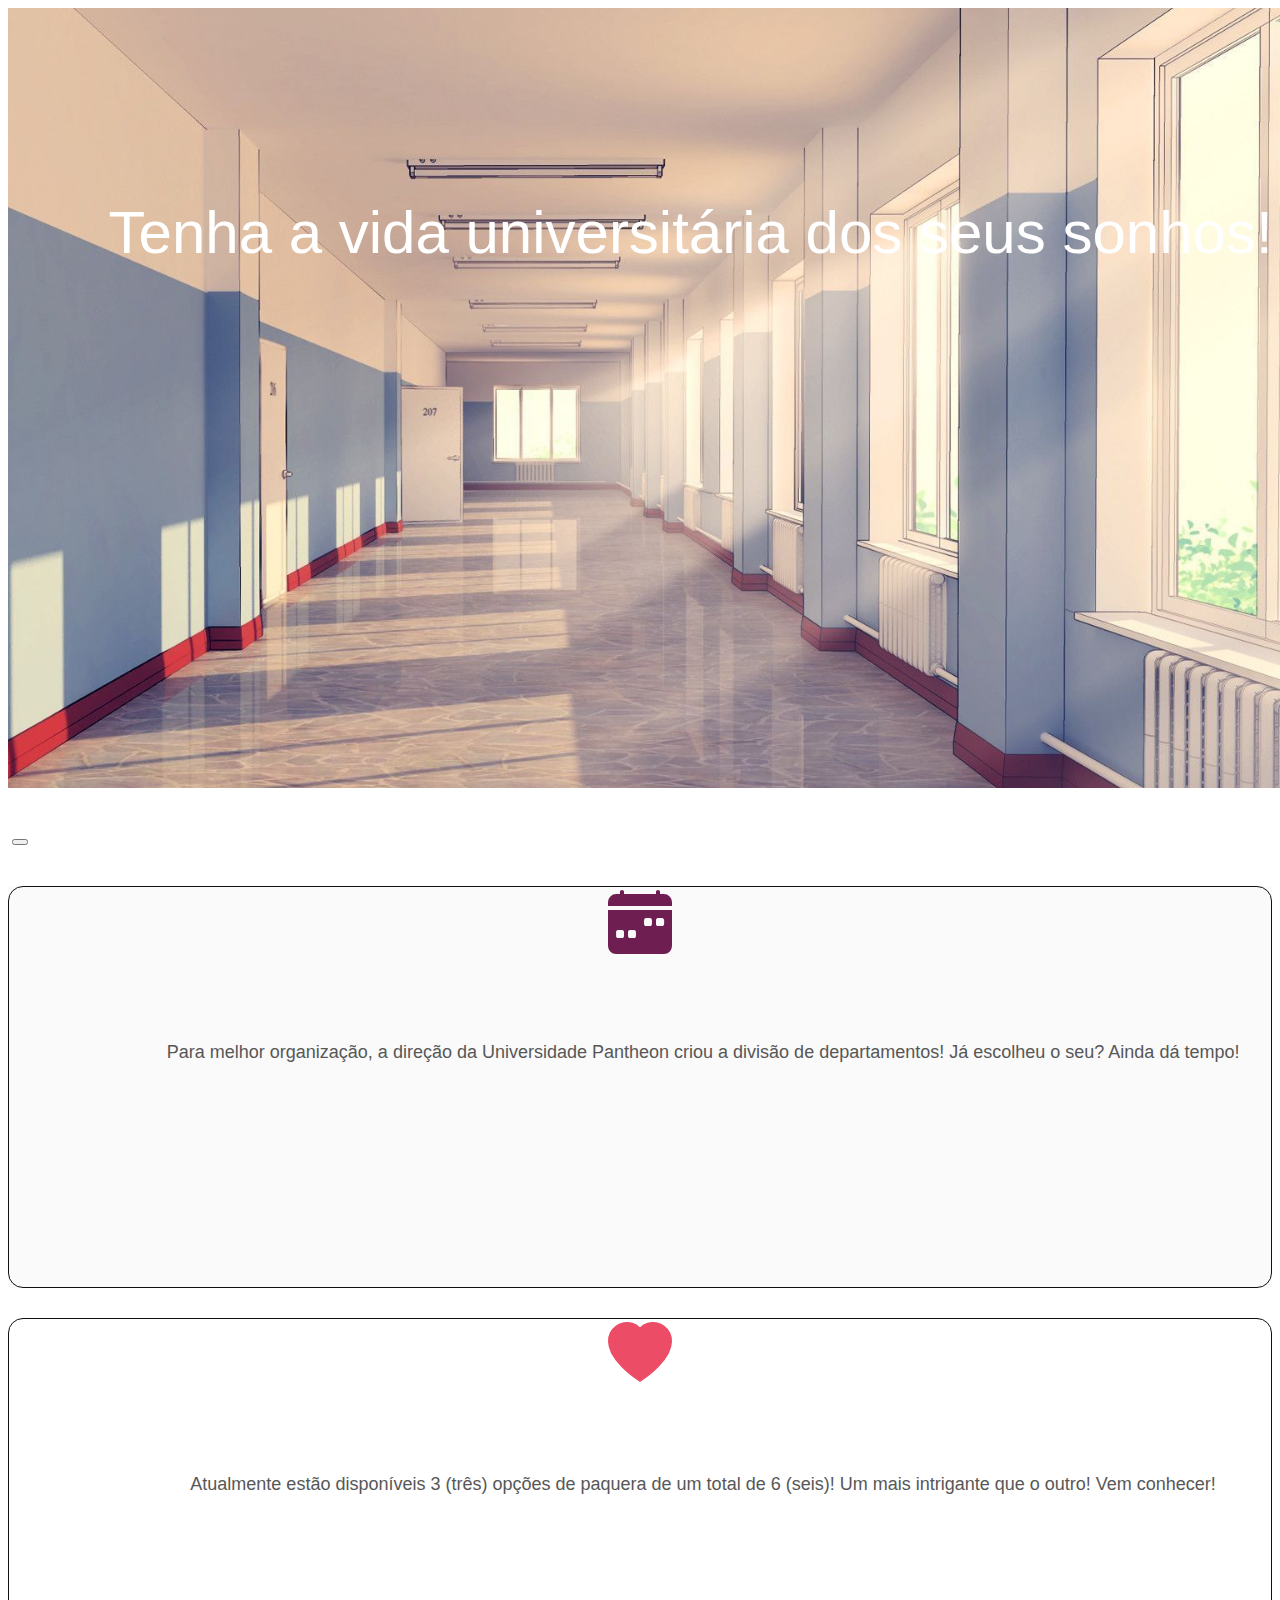
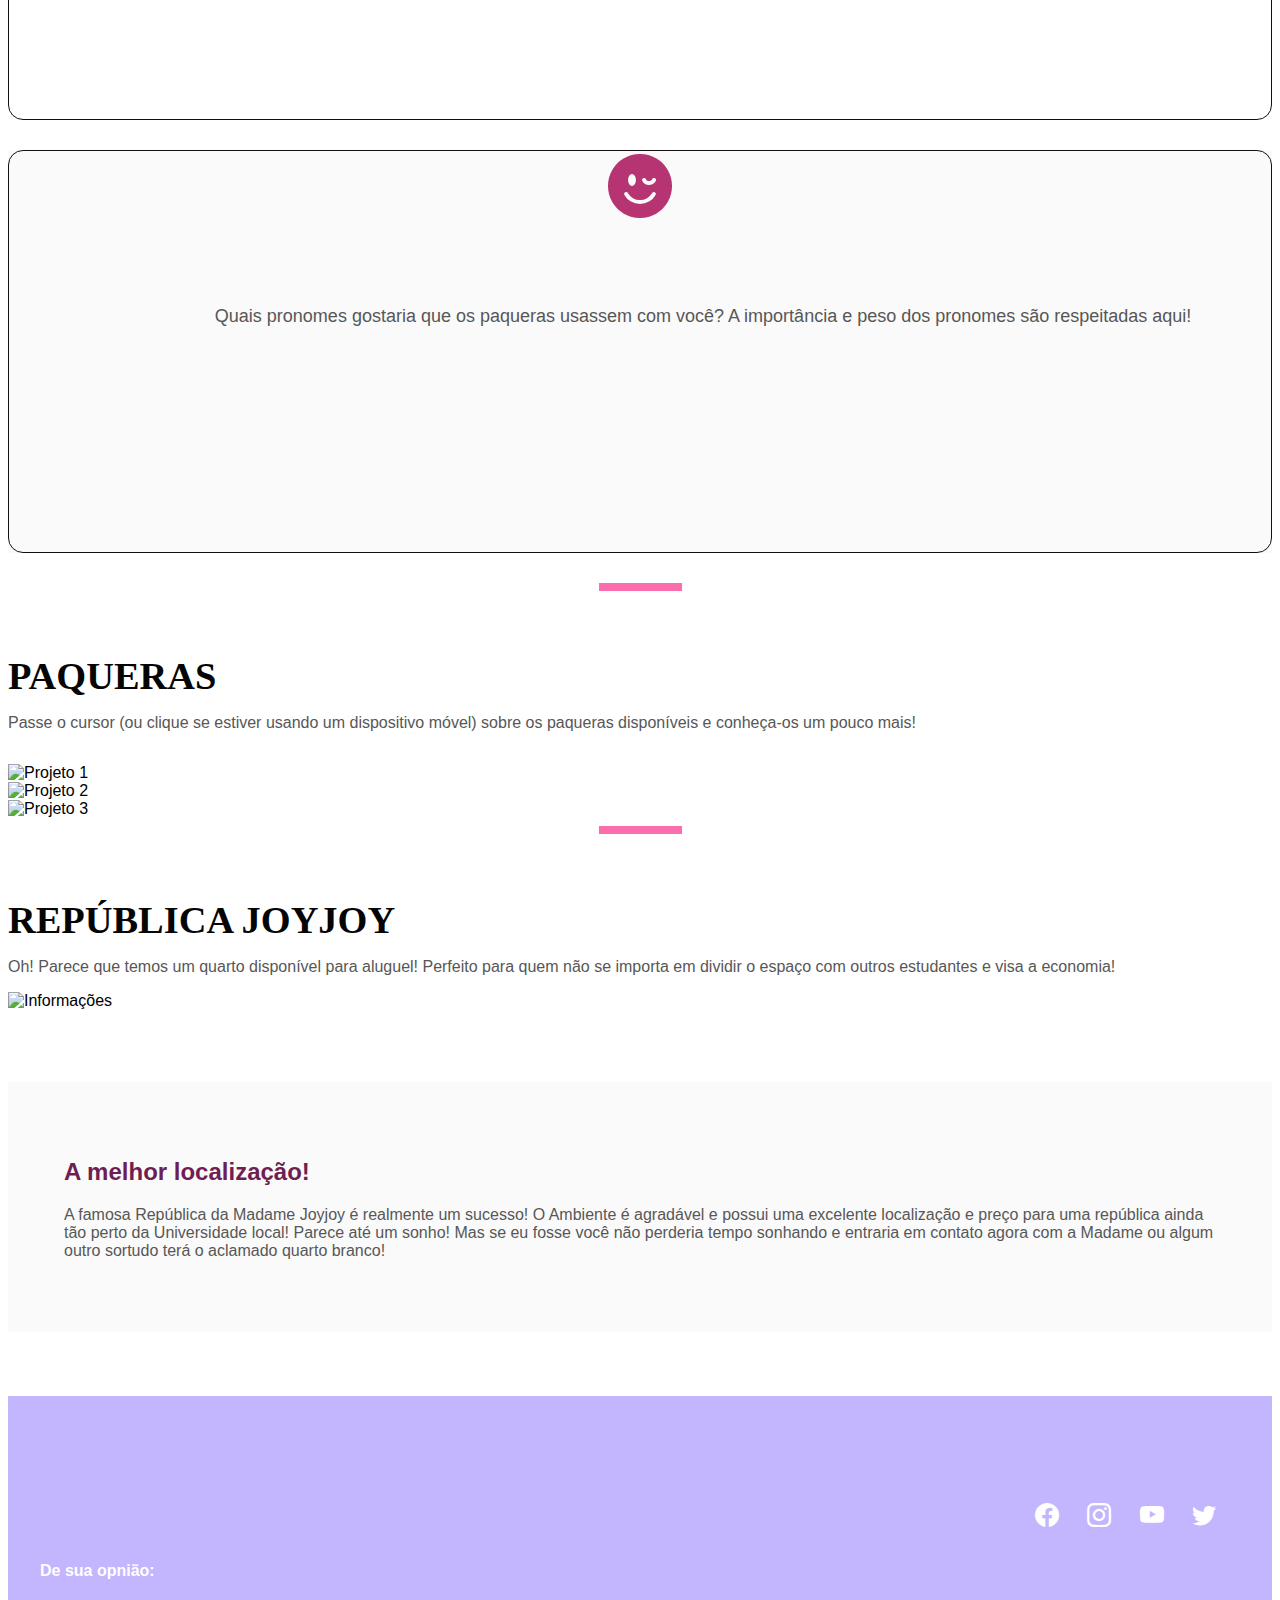
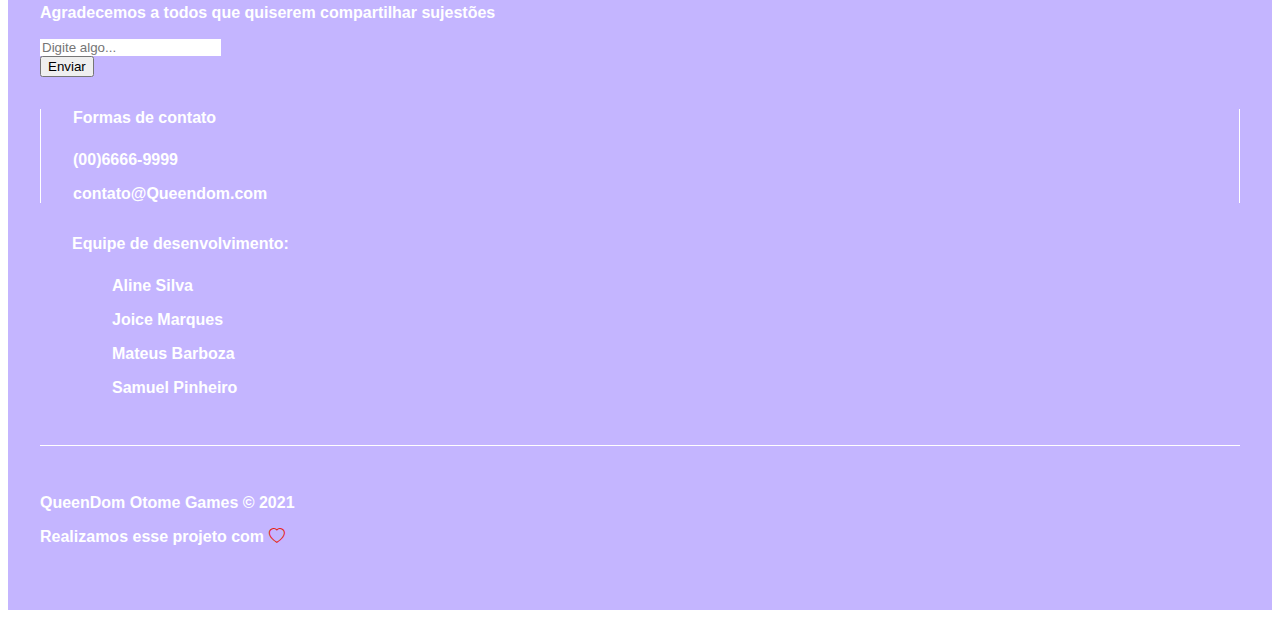
==== index.html @ 47431e1f "alinhar icones" ====
<!DOCTYPE html>
<html lang="en">
  <head>
    <meta charset="UTF-8" />
    <meta http-equiv="X-UA-Compatible" content="IE=edge" />
    <meta name="viewport" content="width=device-width, initial-scale=1.0" />
    <title>Academic Lovers</title>
    <!-- link fontawesome -->
    <link href="https://cdnjs.cloudflare.com/ajax/libs/font-awesome/5.13.0/css/all.min.css" rel="stylesheet">
    <!-- CSS Bootstrap -->
    <link
      href="https://cdn.jsdelivr.net/npm/bootstrap@5.0.2/dist/css/bootstrap.min.css"
      rel="stylesheet"
      integrity="sha384-EVSTQN3/azprG1Anm3QDgpJLIm9Nao0Yz1ztcQTwFspd3yD65VohhpuuCOmLASjC"
      crossorigin="anonymous"
    />
    <!-- Bootstrap Icons -->
    <link
      rel="stylesheet"
      href="https://cdn.jsdelivr.net/npm/bootstrap-icons@1.5.0/font/bootstrap-icons.css"
    />
    <link rel="stylesheet" href="icons">
    <!-- CSS do projeto -->
    <link rel="stylesheet" href="css/estilo.css" />
    <link rel="stylesheet" href="css/estilo.scss">
    <!-- JavaScript Bootstrap -->
    <script
      src="https://cdn.jsdelivr.net/npm/bootstrap@5.0.2/dist/js/bootstrap.bundle.min.js"
      integrity="sha384-MrcW6ZMFYlzcLA8Nl+NtUVF0sA7MsXsP1UyJoMp4YLEuNSfAP+JcXn/tWtIaxVXM"
      crossorigin="anonymous"
    ></script>
  </head>
  <body>

    <!--Topo-->
   
 <!-- Navbar  -->
 <section class="text-inicial">
  <h1>Tenha a vida universitária dos seus sonhos!</h1>
</section>
<header>
  <nav class="navbar fixed-top navbar-expand-lg navbar-dark p-md-3">
    <div class="container">
      <a class="navbar-brand logo" href="#"><img src="imgs/logo.png" alt=""></a>
      <button
        class="navbar-toggler"
        type="button"
        data-bs-toggle="collapse"
        data-bs-target="#navbarNav"
        aria-controls="navbarNav"
        aria-expanded="false"
        aria-label="Toggle navigation"
      >
        <span class="navbar-toggler-icon"></span>
      </button>
  
      <div class="collapse navbar-collapse" id="navbarNav">
        <div class="mx-auto"></div>
        <ul class="navbar-nav">
          <li class="nav-item">
            <a class="nav-link " href="#">Inicio</a>
          </li>
          <li class="nav-item">
            <a class="nav-link " href="#">Sobre</a>
          </li>
          <li class="nav-item">
            <a class="nav-link " href="#">Departamentos</a>
          </li>
          <li class="nav-item">
            <a class="nav-link " href="#">Paqueras</a>
          </li>
          <li class="nav-item">
            <a class="nav-link " href="#">República</a>
          </li>
          <li class="nav-item">
            <a class="nav-link " href="#">Login/Cadastro</a>
          </li>
        </ul>
      </div>
    </div>
  </nav>
</header>
 
<!--Sobre Universidade-->
<div class="container">
  <div class="row">
    <div class="col-md-12">
      <div id="carouselExampleIndicators" class="carousel slide" data-bs-ride="carousel">
        <div class="carousel-inner">
          <div class="carousel-item active">
            <div class="row">
              <div class="col-md-4 bg-primary-color">
                <div class="single-box">
                  <div class="img-area"><i class="bi bi-calendar-week-fill icon" style="color: #6F1E51;"></i></div>
                  <div class="img-text">
                    <p class="secondary-color" >Para melhor organização, a direção da Universidade Pantheon criou a divisão de departamentos! Já escolheu o seu? Ainda dá tempo!</p>
                  </div>
                </div>
              </div>
              <div class="col-md-4">
                <div class="single-box">
                  <div class="img-area"><i class="bi bi-heart-fill icon" style="color: #ED4C67;"></i></div>
                  <div class="img-text">
                    <p class="secondary-color"  >Atualmente estão disponíveis 3 (três) opções de paquera de um total de 6 (seis)! Um mais intrigante que o outro! Vem conhecer!</p>
                  </div>
                </div>
              </div>
              <div class="col-md-4 bg-primary-color">
                <div class="single-box">
                  <div class="img-area"><i class="bi bi-emoji-wink-fill icon" style="color: #B53471;"></i></div>
                  <div class="img-text">
                    <p class="secondary-color" >Quais pronomes gostaria que os paqueras usassem com você? A importância e peso dos pronomes são respeitadas aqui!</p>
                  </div>
                </div>
              </div>
            </div>
          
          </div>
      </div>
    </div>
  </div>
  <hr>
</div>
    
    <!-- PAQUERAS -->
    <div class="container" id="featured-container">
      <div class="col-12">
        <h2 class="title primary-color">Paqueras</h2>
        <p class="subtitle secondary-color">
          Passe o cursor (ou clique se estiver usando um dispositivo móvel) sobre os paqueras disponíveis e conheça-os um pouco mais!
        </p>
      </div>
      <div class="col-12" id="featured-images">
        <div class="row g-4">
          <div class="col-12 col-md-4">
            <img src="imgs/Apollo-fullbody.png" alt="Projeto 1" class="img-fluid" />
            <div class="banner-content">
                <h3>Apollo</h3>
              <p class="secondary-color">
                Nerd ou Badboy de T.I? Sem tempo para rótulos ainda 
                há jogos para zerar e notas para decorar! O café e a 
                insônia são seus grandes e fiéis companheiros, perdendo 
                o pódio apenas para suas olheiras e mau-humor! Não se 
                deixe intimidar em seu primeiro dia com sua presença 
                amedrontadora!
              </p>
            </div>
          </div>
          <div class="col-12 col-md-4">
            <img src="imgs/naomi1.png" alt="Projeto 2" class="img-fluid" />
            <div class="banner-content">
                <h3>Naomi</h3>
              <p class="secondary-color">
                O Dep. de Ciências Biológicas e Médicas nunca foi tão 
                bem prestigiado por botânicos renomados quanto é hoje,
                graças a cientista maluca (das plantas) Naomi! Não se 
                assusta ao vê-la correndo ou falando muito alto rapidamente, 
                quiça fazendo tudo isso ao mesmo tempo, pelos corredores!
              </p>
            </div>
          </div>
          <div class="col-12 col-md-4">
            <img src="imgs/kae1.png" alt="Projeto 3" class="img-fluid" />
            <div class="banner-content">
                <h3>Kae</h3>
              <p class="secondary-color">
                A calmaria em pessoa! Artiste de primeira linha que se
                aventura e se reinventa de maneiras criativas em tudo 
                que faz. Queride por todos por sua gentileza e simpatia,
                não é nem um pouco fácil descobrir o que se passa por 
                detrás de suas obras e seus sorrisos apaziguadores. 
                O Dep. de Humanas nunca teve ume alune tão complexo!
              </p>
            </div>
           </div>
           <hr>
          </div>
        </div>
      </div>
    </div>
    <!-- REPÚBLICA -->
    <div class="container" id="rep-container">
      <div class="col-12">
        <h2 class="title primary-color" >República Joyjoy</h2>
        <p class="subtitle secondary-color">
          Oh! Parece que temos um quarto disponível para aluguel! Perfeito para quem não se importa em dividir o espaço com outros estudantes e visa a economia!
        </p>
      </div>
      <div class="col-12">
        <div class="row">
          <div class="col-12 col-md-5" id="rep-banner">
            <img src="imgs/house.jpg" alt="Informações" class="img-fluid" />
          </div>
          <div class="col-12 col-md-7 bg-primary-color" id="rep-content">
            <div class="row">
              <div class="col-12">
                <h2 style="color: #6F1E51;">A melhor localização!</h2>
                <p class="subtitle secondary-color">
                  A famosa República da Madame Joyjoy é realmente um sucesso! 
                  O Ambiente é agradável e possui uma excelente localização e 
                  preço para uma república ainda tão perto da Universidade local! 
                  Parece até um sonho! Mas se eu fosse você não perderia tempo 
                  sonhando e entraria em contato agora com a Madame ou algum outro 
                  sortudo terá o aclamado quarto branco!
                </p>
              </div>
            </div>
          </div>
        </div>
      </div>
    </div>
    <!-- FOOTER -->
    <footer class="container-fluid bg-dark-color" id="footer">
      <div class="container">
        <div class="row">
          <!-- FOOTER TOP -->
          <div class="col-12" id="footer-top">
            <div class="row justify-content-between">
              <div class="col-4">
                <img src="imgs/logo.png" alt="">
              </div>
              <div class="col-4" id="social-icons">
                <i class="bi bi-facebook"></i>
                <i class="bi bi-instagram"></i>
                <i class="bi bi-youtube"></i>
                <i class="bi bi-twitter"></i>
              </div>
            </div>
          </div>
          <!-- FOOTER DETAILS -->
          <div class="col-12" id="footer-details">
            <div class="row">
              <div class="col-12 col-md-4" id="news-container">
                <h4>De sua opnião:</h4>
                <p class="footer-text-color">
                  Agradecemos a todos que quiserem compartilhar sujestões 
                </p>
                <form>
                  <div class="mb-3">
                    <input
                      type="text"
                      class="form-control"
                      placeholder="Digite algo..."
                    />
                  </div>
                  <button class="btn btn-dark">Enviar</button>
                </form>
              </div>
              <div class="col-12 col-md-4" id="contact-container">
                <h4>Formas de contato</h4>
                <p class="footer-text-color">(00)6666-9999</p>
                <p class="footer-text-color">contato@Queendom.com</p>
              </div>
              <div class="col-12 col-md-4" id="links-container">
                <div class="row">
                  <h4>Equipe de desenvolvimento:</h4>
                  <div class="col-6">
                    <ul class="list-unstyled">
                      <p class="footer-text-color">Aline Silva</p>
                      <p class="footer-text-color">Joice Marques</p>
                      <p class="footer-text-color">Mateus Barboza</p>
                      <p class="footer-text-color">Samuel Pinheiro</p>
                    </ul>
                  </div>
                </div>
              </div>
            </div>
          </div>
          <!-- FOOTER BOTTOM -->
          <div class="col-12" id="footer-bottom">
            <div class="row justify-content-between">
              <div class="col-12 col-md-3">
                <p class="footer-text-color">QueenDom Otome Games &copy; 2021</p>
              </div>
              <div class="col-12 col-md-3">
                <p class="footer-text-color">
                  Realizamos esse projeto com 
                  <i class="bi bi-heart"></i>
             
                </p>
              </div>
            </div>
          </div>
        </div>
      </div>
    </footer>
    <script type="text/javascript">
      var nav = document.querySelector('nav');

      window.addEventListener('scroll', function () {
        if (window.pageYOffset > 100) {
          nav.classList.add('bg-secondary-color', 'shadow');
        } else {
          nav.classList.remove('bg-secondary-color', 'shadow');
        }
      });
    </script>
  </body>
</html>
---- css/estilo.css ----
@import url("//cdnjs.cloudflare.com/ajax/libs/font-awesome/4.0.3/css/font-awesome.min.css");
*{
  font-family: Arial, Helvetica, sans-serif;
}
  .bg-primary-color {
    background-color: rgba(245, 245, 245, 0.541);
  }
  
    .bg-secondary-color {
    background-color: #c4b5ff;
   
  }  
  
 
  
  .primary-color {
    color: #050505;
    text-transform: uppercase;
    font-size: 18px;
  }
  
  .secondary-color {
    color: #575757;
  
  }
  .single-box{
    border: #130f0f 1px solid;
  }
  .footer-text-color{
      color: white;
      font-weight: bold;
  }
 
  
  /* NAVBAR */ 
  .logo img{
    width: 200px;
    margin-top: -35px;
  }
  #navbarNav ul{
    margin-top: -35px;
    list-style: none;
    float: right;
    display: flex;
  }
  #navbarNav ul li a{
    color: white;
    text-decoration: none;
    font-size: 14px;
    font-weight: bold;
    text-transform: uppercase;
  }
  #navbarNav ul li a:hover{
    background-color: #97a8f3;
    border-radius: 16px;
  }

  .icon{
    font-size: 4rem;
    text-align: center;

  }
  
/*PARALLAX*/
section{
  width: 100%;
  height: 700px;
  text-align: center;
  padding: 40px 4%;
  font-family: roboto;
  color: rgb(20,20,20);
  background-position: center;
  background-size: cover;
  background-repeat: no-repeat;
  background-attachment: fixed;
  /* filter: ; */
}
h1{
  margin-bottom: 20px;
}
h3{
  font-family: 'Comforta', cursive;
}

section:nth-of-type(1) h1{
  color: white;
  font-size: 60px;
  font-weight: 400;
  margin-top: 150px;
}

section:nth-of-type(1){
  background-image: url("../imgs/fundo2.jpg");
  color: white;
  font-size: 60px;
  
}

  /* Sobre Universidade */
.container{
  margin-top: 40px;
}
.img-text{
  width: 100%;
  height: 200px;
  display: block;
  text-align: center;
  padding: 5%;
  border-radius: 15px;
}
.img-text p{
  font-size: 18px;
}
.single-box{
  /* position: relative; */
  border-radius: 15px;
  margin-bottom: 30px;
}
.img-area{
  text-align: center;
 
}
/* .img-area img{
  width: 100%;
} */
  /* DEPARTAMENTOs */
  
  /* Paqueras */
  #featured-container {
    margin-top: 5%;
    margin-bottom: 4em;
  }
  
  .title {
    font-size: 1.75em;
    margin-bottom: 0.4em;
    position: relative;
    font-family: 'Comforta', cursive;
  }
  
  hr {
    width: 75px;
    border: 4px solid #FC6DAE;
  }
  
  #featured-images {
    margin-top: 2em;
  }
  
  #featured-images .col-md-4 {
    position: relative;
    cursor: pointer;
  }
  
  #featured-images .col-md-4:hover > .banner-content {
    opacity: 0.8;
  }
  
  #featured-images .banner-content {
    position: absolute;
    top: 0;
    left: 0;
    height: 100%;
    width: 100%;
    background-color: #fff;
    display: flex;
    align-items: center;
    justify-content: center;
    flex-direction: column;
    opacity: 0.6;
    transition: 0.5s;
  }
  
  @media (min-width: 768px) {
    .title {
      font-size: 2.4em;
    }
  
    .title:before {
      bottom: 1.5em;
    }
  
    #featured-images .banner-content {
      opacity: 0;
    }
  }
  
  /* República */
  #rep-content {
    margin-bottom: 4em;
    padding: 4em 1em;
  }
  
  #rep-banner {
    align-items: center;
    display: flex;
    margin-bottom: 4.5em;
  }
  
  
  @media (min-width: 768px) {
    #rep-content {
      padding: 3.5em;
    }
  }
  
  /* FOOTER TOP */
  #footer {
    padding: 3em 2em;
  }
  
  #footer-top {
    margin-bottom: 2em;
  }
  #footer-top img{
      width: 300px;
  }
  
  #footer-top,
  #footer-top i {
    color: #fff;
  }
  
  #social-icons {
    text-align: right;
  }
  
  #social-icons i {
    margin-right: 1em;
    font-size: 1.5em;
    cursor: pointer;
  }
  
  #social-icons i:hover {
    color: #A8D8EA;
  }
  
  /* FOOTER DETAILS */
  .bg-dark-color {
    background-color: #c4b5ff;
  } 
  #footer-details {
    margin-bottom: 3em;
  }
  
  #news-container,
  #contact-container,
  #links-container {
    padding: 0;
    border: 0;
    margin-bottom: 2em;
  }
  
  #footer-details h4 {
    color: #fff;
    margin-bottom: 1.5em;
  }
  
  #news-container input {
    border-radius: 0;
    border: none;
  }
  
  #links-container li {
    margin-bottom: 0.5em;
  }
  
  #links-container a {
    text-decoration: none;
    
  }
  
  #links-container a:hover {
    color: #fff;
  }
  
  /* FOOTER BOTTOM */
  #footer-bottom {
    border-top: 1px solid #fff;
    padding-top: 2em;
  }
  
  #footer-bottom i {
    color: #e61e10;
  }
  
  @media (min-width: 768px) {
    #news-container {
      padding-right: 2em;
    }
  
    #contact-container {
      padding: 0 2em;
      border-left: 1px solid #fff;
      border-right: 1px solid #fff;
    }
  
    #links-container {
      padding-left: 2em;
    }
  }
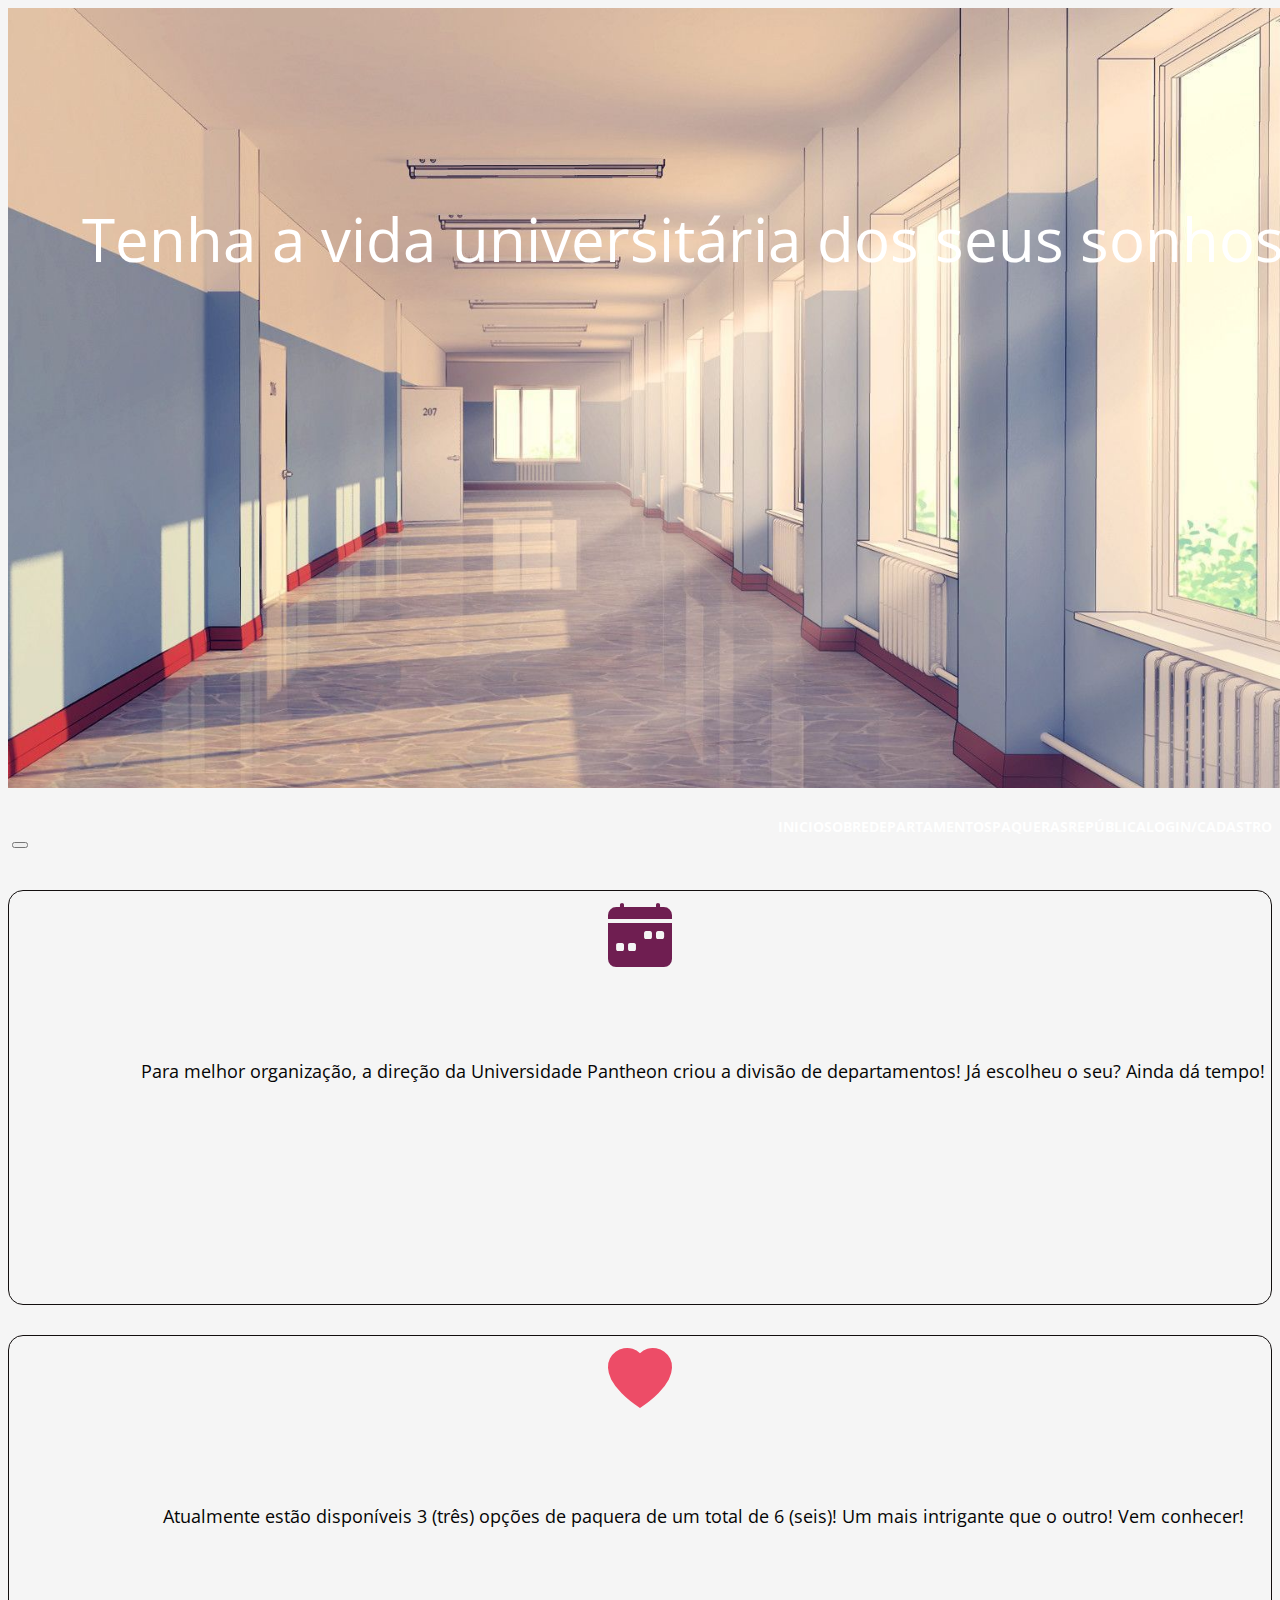
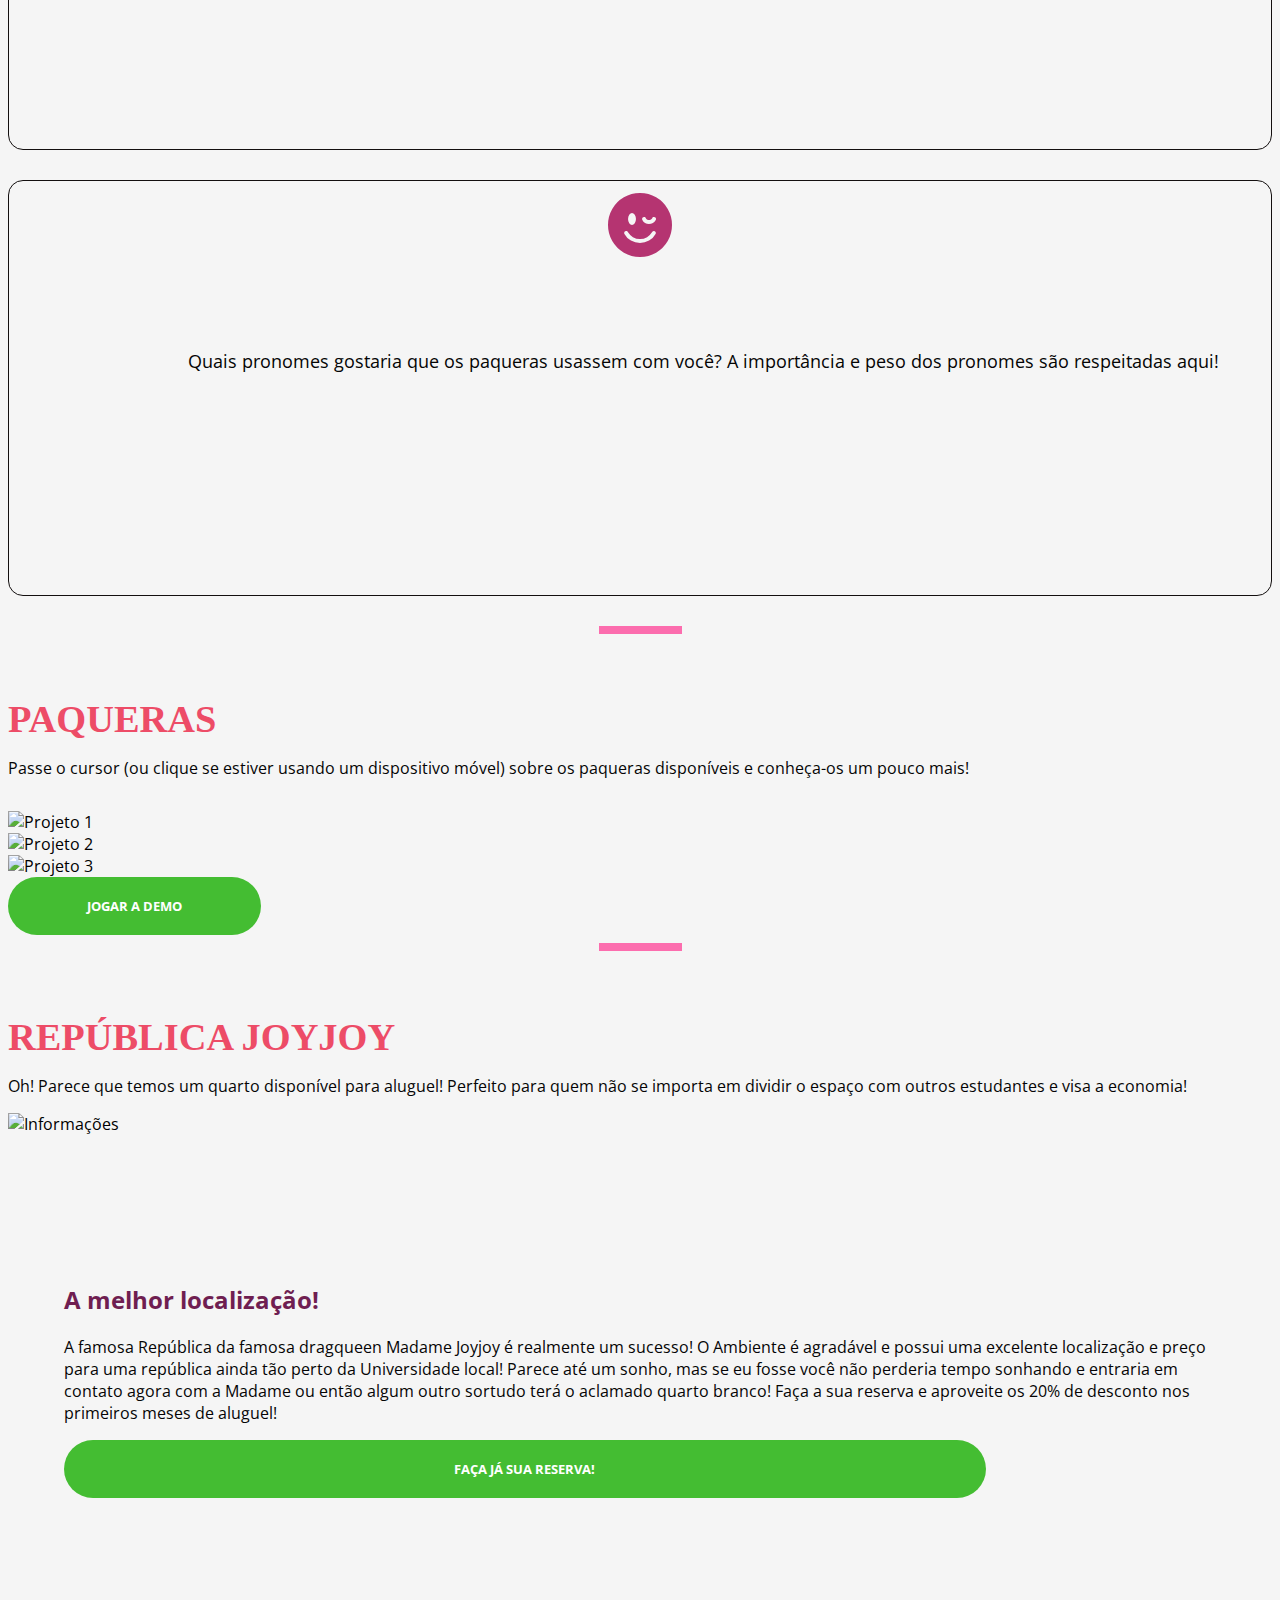
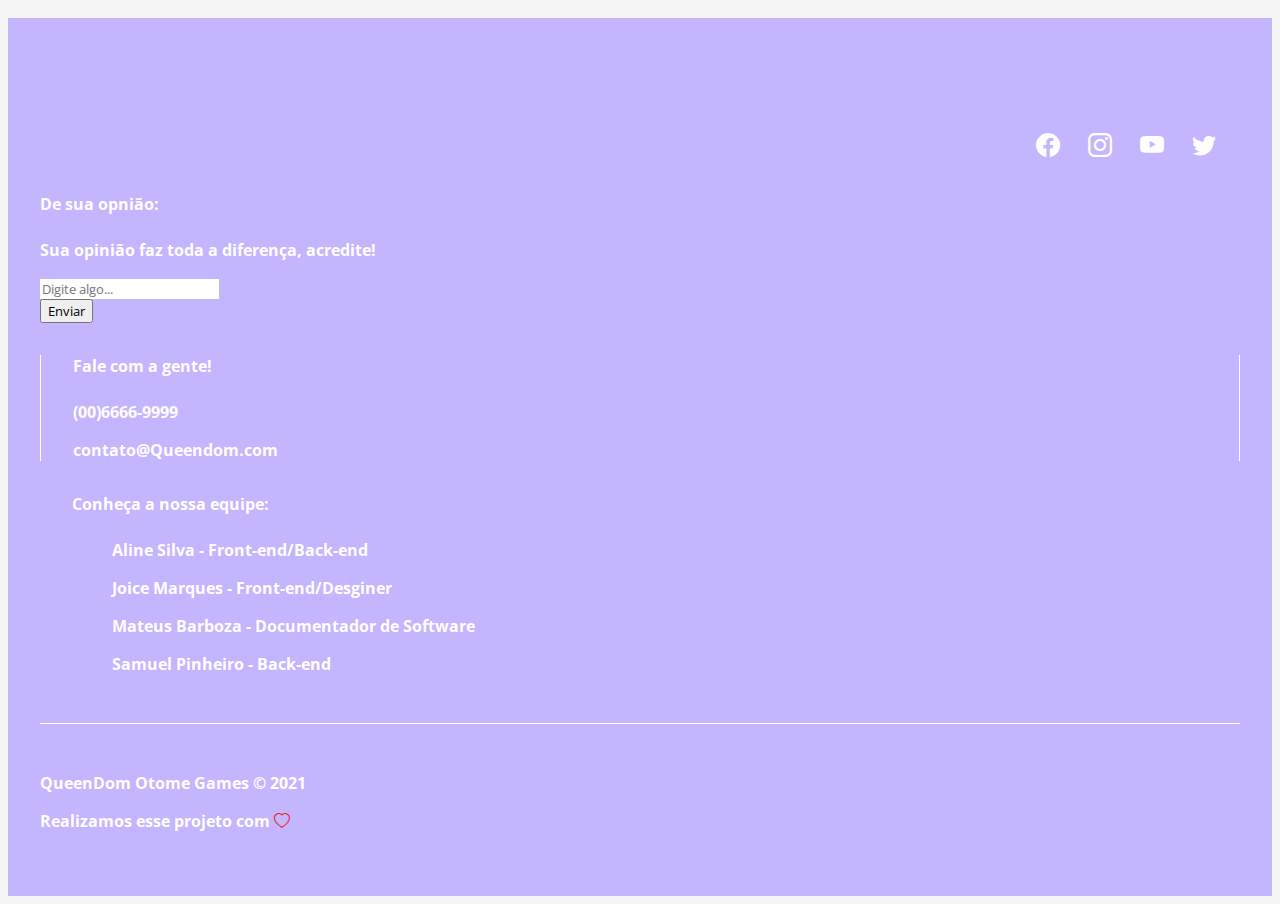
==== commit 2e8297bc: "Merge branch 'main' of https://github.com/lolitthax/Ac-Lovers-0.1" ====
--- a/index.html
+++ b/index.html
@@ -120,8 +120,7 @@
     </div>
   </div>
   <hr>
-</div>
-    
+  
     <!-- PAQUERAS -->
     <div class="container" id="featured-container">
       <div class="col-12">
@@ -173,6 +172,7 @@
               </p>
             </div>
            </div>
+           <button type="button" class="button-demo">Jogar a demo</button>
            <hr>
           </div>
         </div>
@@ -196,14 +196,15 @@
               <div class="col-12">
                 <h2 style="color: #6F1E51;">A melhor localização!</h2>
                 <p class="subtitle secondary-color">
-                  A famosa República da Madame Joyjoy é realmente um sucesso! 
+                  A famosa República da  famosa dragqueen Madame Joyjoy é realmente um sucesso! 
                   O Ambiente é agradável e possui uma excelente localização e 
                   preço para uma república ainda tão perto da Universidade local! 
-                  Parece até um sonho! Mas se eu fosse você não perderia tempo 
-                  sonhando e entraria em contato agora com a Madame ou algum outro 
-                  sortudo terá o aclamado quarto branco!
+                  Parece até um sonho, mas se eu fosse você não perderia tempo 
+                  sonhando e entraria em contato agora com a Madame ou então algum outro 
+                  sortudo terá o aclamado quarto branco! Faça a sua  reserva e aproveite os 20% de desconto nos primeiros meses de aluguel!
                 </p>
               </div>
+              <button type="button" class="button-rsv">Faça  já sua reserva!</button>
             </div>
           </div>
         </div>
@@ -233,7 +234,7 @@
               <div class="col-12 col-md-4" id="news-container">
                 <h4>De sua opnião:</h4>
                 <p class="footer-text-color">
-                  Agradecemos a todos que quiserem compartilhar sujestões 
+                 Sua opinião faz toda a diferença, acredite!
                 </p>
                 <form>
                   <div class="mb-3">
@@ -247,19 +248,19 @@
                 </form>
               </div>
               <div class="col-12 col-md-4" id="contact-container">
-                <h4>Formas de contato</h4>
+                <h4>Fale com a gente!</h4>
                 <p class="footer-text-color">(00)6666-9999</p>
                 <p class="footer-text-color">contato@Queendom.com</p>
               </div>
               <div class="col-12 col-md-4" id="links-container">
                 <div class="row">
-                  <h4>Equipe de desenvolvimento:</h4>
+                  <h4>Conheça a nossa equipe:</h4>
                   <div class="col-6">
                     <ul class="list-unstyled">
-                      <p class="footer-text-color">Aline Silva</p>
-                      <p class="footer-text-color">Joice Marques</p>
-                      <p class="footer-text-color">Mateus Barboza</p>
-                      <p class="footer-text-color">Samuel Pinheiro</p>
+                      <p class="footer-text-color">Aline Silva - Front-end/Back-end</p>
+                      <p class="footer-text-color">Joice Marques - Front-end/Desginer</p>
+                      <p class="footer-text-color">Mateus Barboza - Documentador de Software</p>
+                      <p class="footer-text-color">Samuel Pinheiro - Back-end</p>
                     </ul>
                   </div>
                 </div>
--- a/css/estilo.css
+++ b/css/estilo.css
@@ -1,37 +1,56 @@
 @import url("//cdnjs.cloudflare.com/ajax/libs/font-awesome/4.0.3/css/font-awesome.min.css");
+@import url('https://fonts.googleapis.com/css2?family=Open+Sans:wght@300&display=swap');
 *{
-  font-family: Arial, Helvetica, sans-serif;
+  font-family: 'Open Sans', sans-serif;
+
+}
+
+body{
+  background-color: whitesmoke;
 }
   .bg-primary-color {
     background-color: rgba(245, 245, 245, 0.541);
+   
+    
   }
   
     .bg-secondary-color {
     background-color: #c4b5ff;
+  
    
   }  
-  
- 
-  
+   
   .primary-color {
-    color: #050505;
+    color: #ED4C67;
     text-transform: uppercase;
     font-size: 18px;
   }
   
   .secondary-color {
-    color: #575757;
+    color: #050505;
   
   }
   .single-box{
     border: #130f0f 1px solid;
   }
-  .footer-text-color{
-      color: white;
-      font-weight: bold;
-  }
- 
-  
+  
+  .button-demo, .button-rsv{
+    padding: 20px;
+    background-color: #44bd32;
+    text-align: center;
+    font-weight: bolder;
+    color: white;
+    text-transform: uppercase;
+    border-radius: 50px;
+    border: none;
+  }
+
+  .button-demo{
+    width: 20%;
+  }
+  .button-rsv{
+    width: 80%;
+  }
   /* NAVBAR */ 
   .logo img{
     width: 200px;
@@ -242,7 +261,10 @@
   #footer-details {
     margin-bottom: 3em;
   }
-  
+  .footer-text-color{
+    color: white;
+    font-weight: bold;
+}
   #news-container,
   #contact-container,
   #links-container {
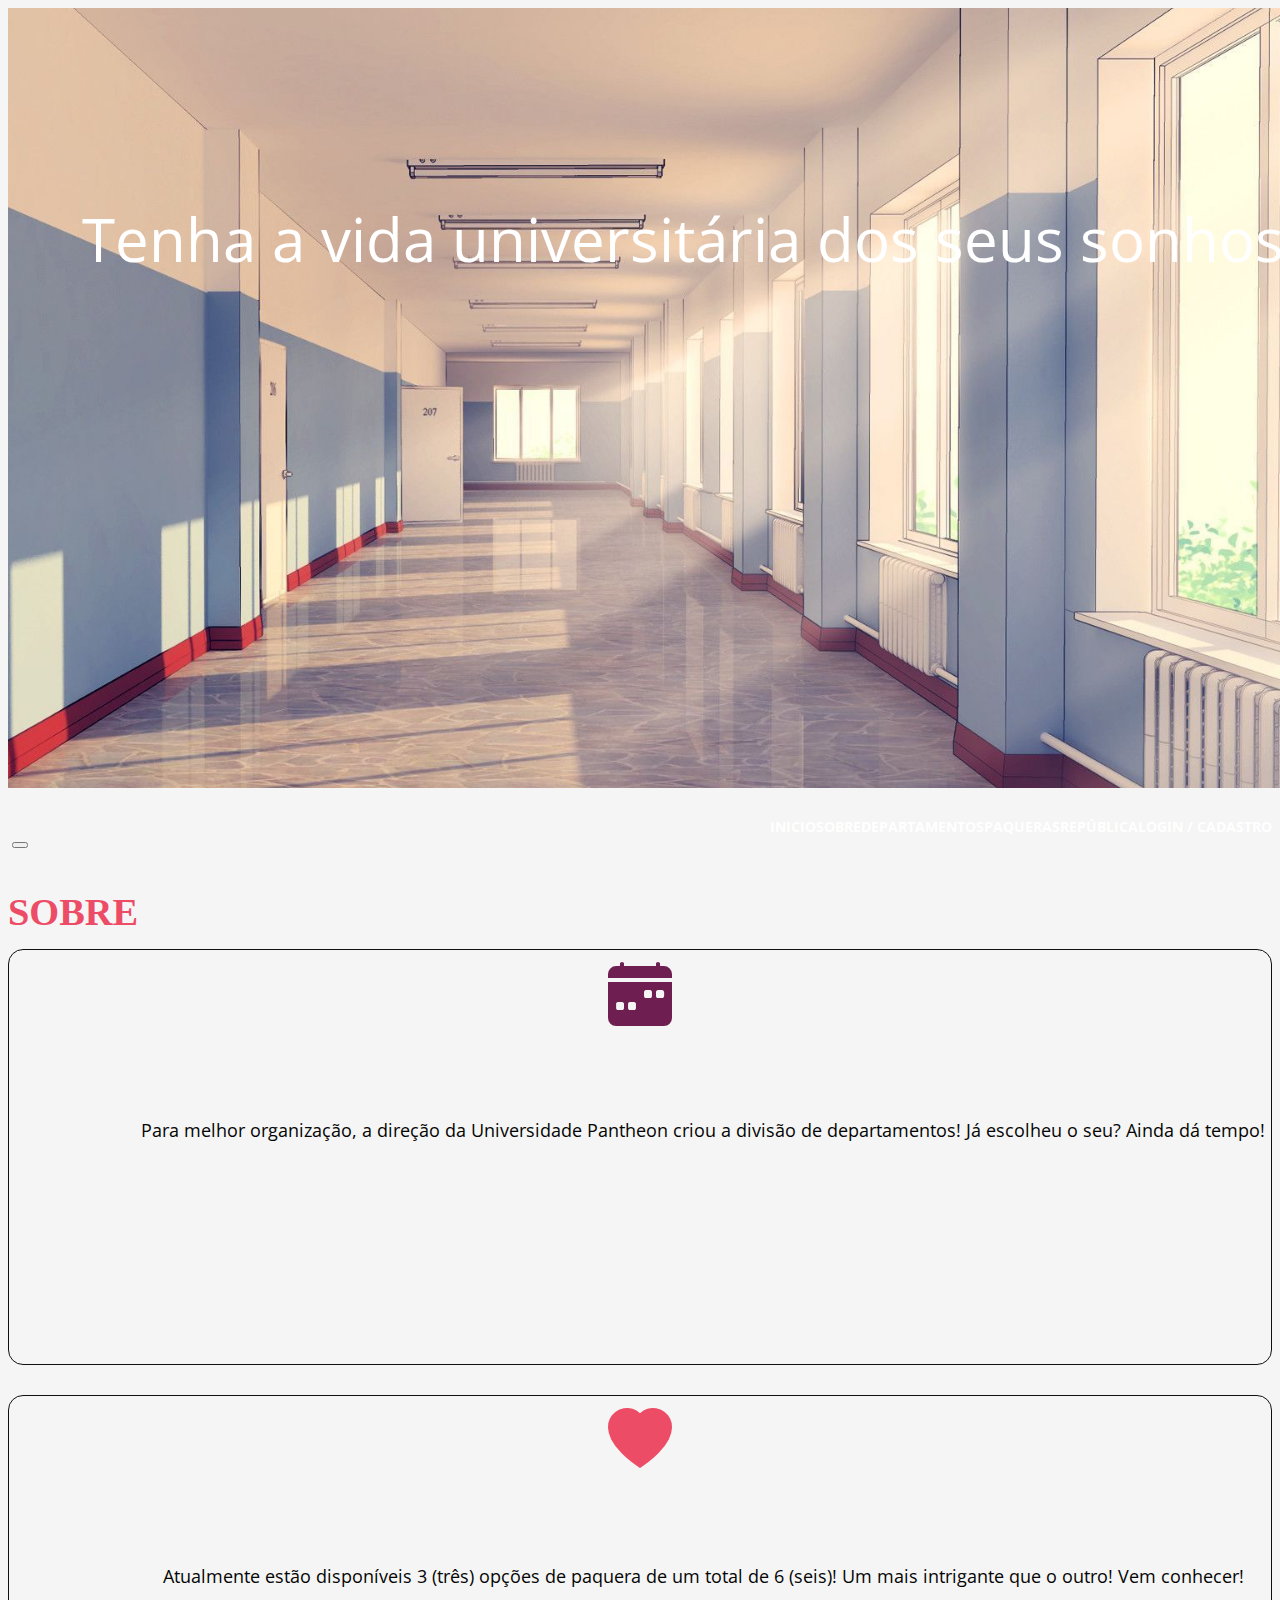
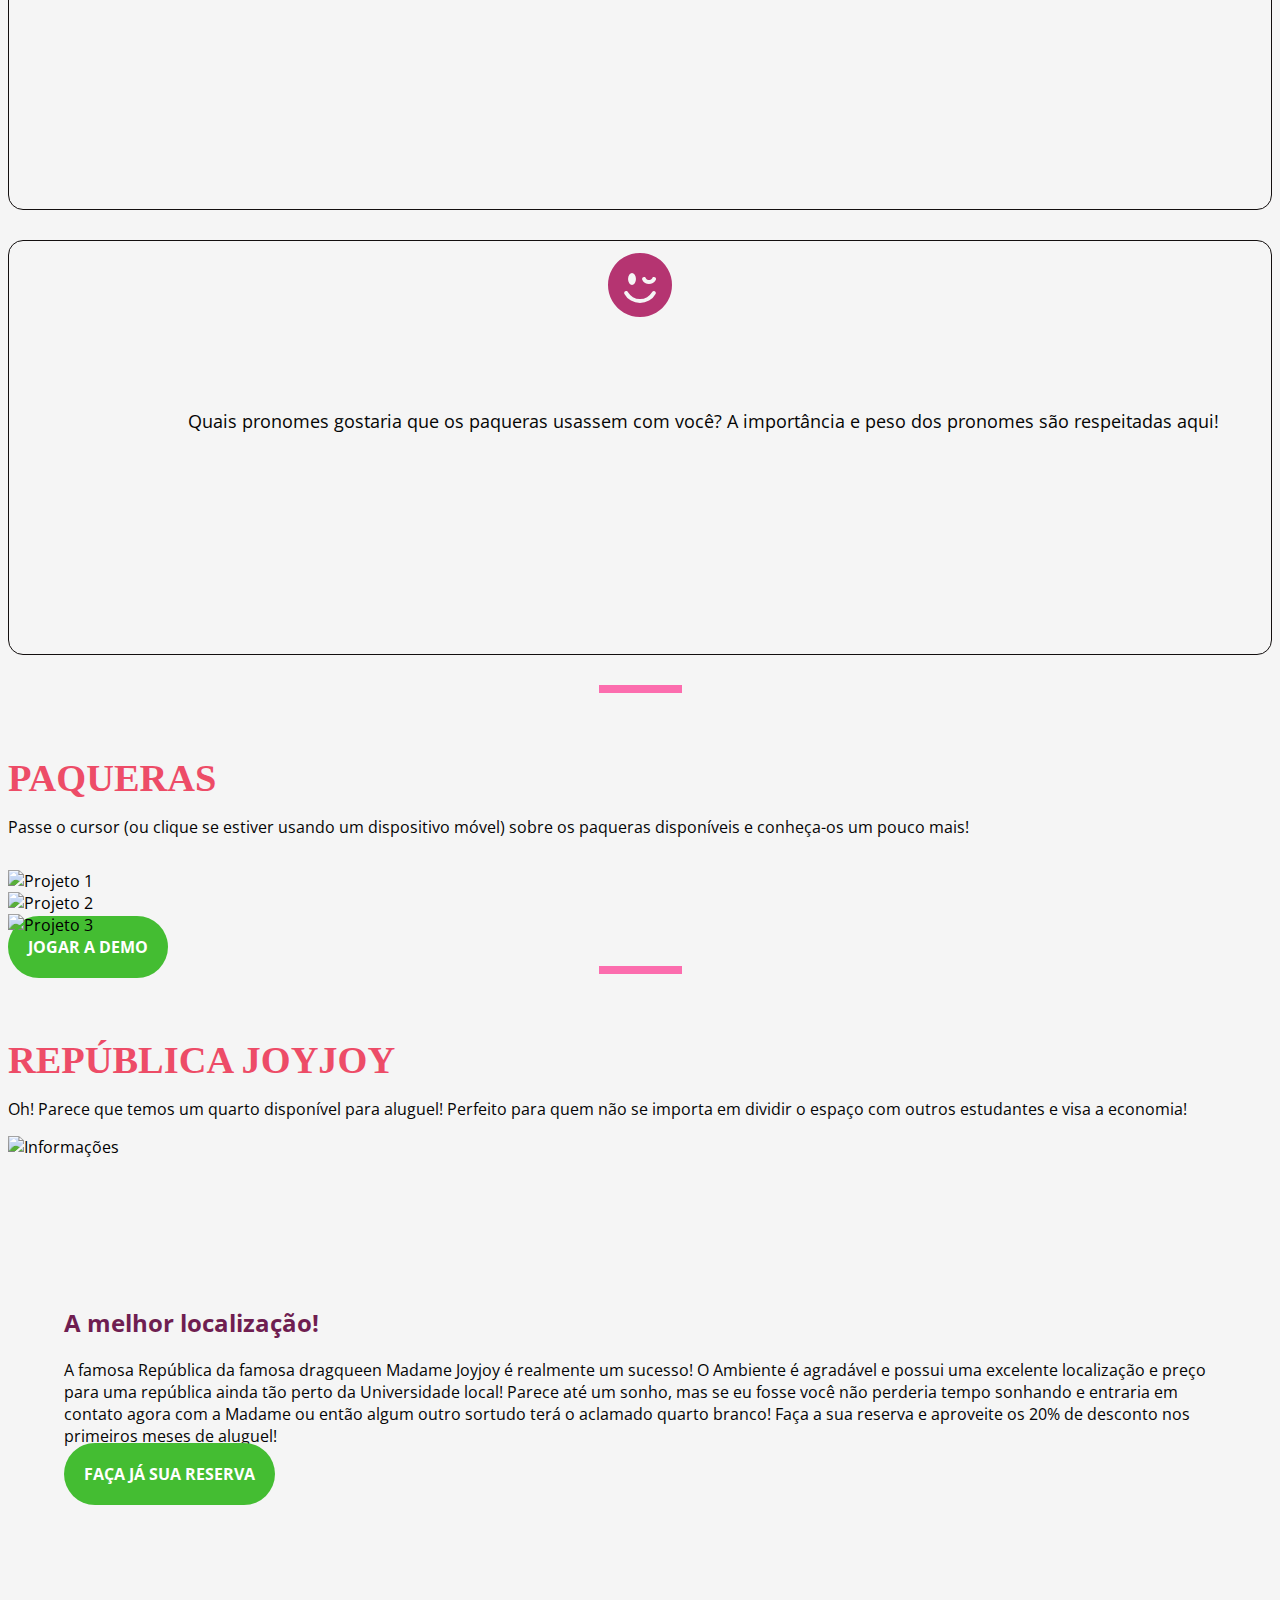
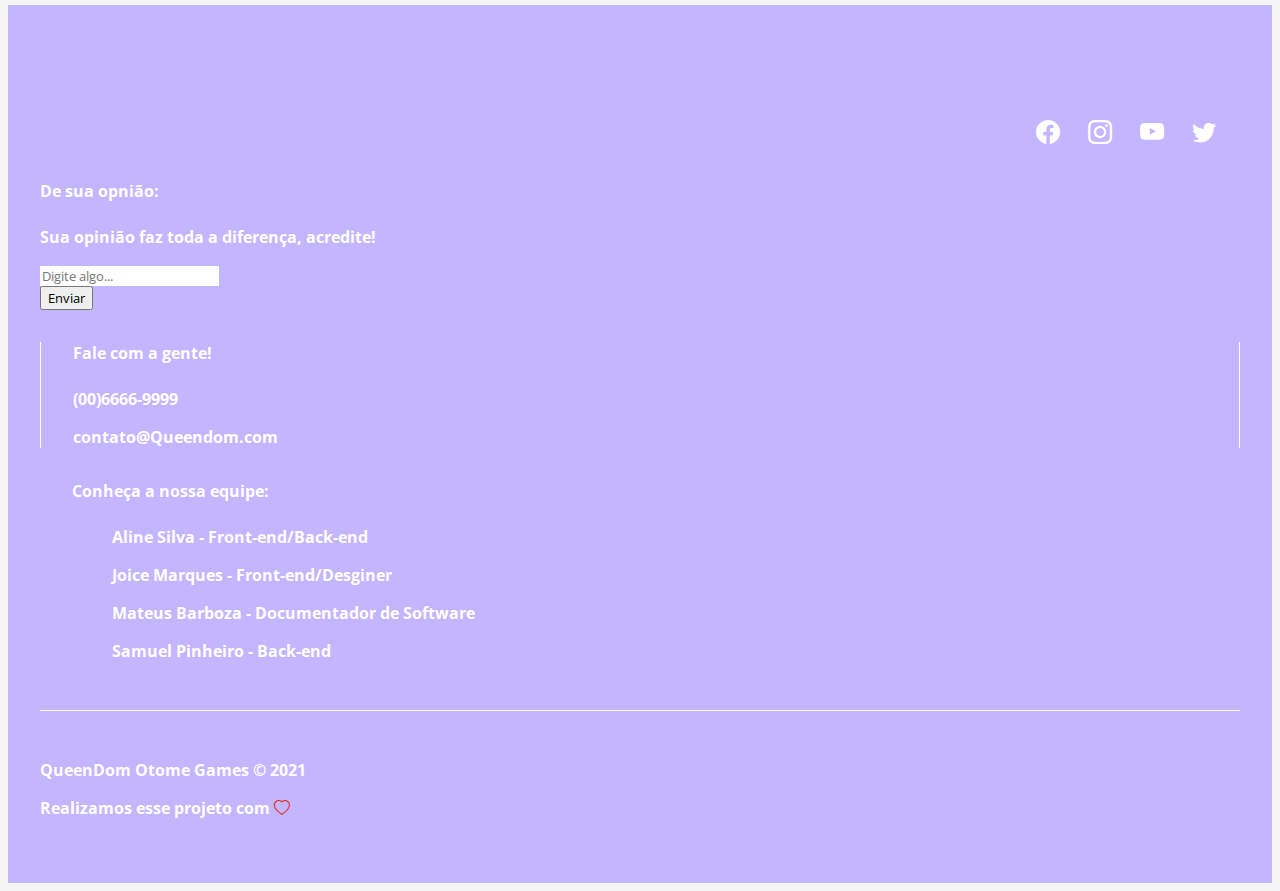
==== commit 65435017: "mudança de botões" ====
--- a/index.html
+++ b/index.html
@@ -73,7 +73,7 @@
             <a class="nav-link " href="#">República</a>
           </li>
           <li class="nav-item">
-            <a class="nav-link " href="#">Login/Cadastro</a>
+            <a class="nav-link " href="#">Login / Cadastro</a>
           </li>
         </ul>
       </div>
@@ -84,6 +84,7 @@
 <!--Sobre Universidade-->
 <div class="container">
   <div class="row">
+    <h2 class="title primary-color">Sobre</h2>
     <div class="col-md-12">
       <div id="carouselExampleIndicators" class="carousel slide" data-bs-ride="carousel">
         <div class="carousel-inner">
@@ -172,7 +173,7 @@
               </p>
             </div>
            </div>
-           <button type="button" class="button-demo">Jogar a demo</button>
+           <a href="http://google.com" target="_blank" rel="noopener noreferrer" class="button-demo"> Jogar a demo</a>
            <hr>
           </div>
         </div>
@@ -204,7 +205,7 @@
                   sortudo terá o aclamado quarto branco! Faça a sua  reserva e aproveite os 20% de desconto nos primeiros meses de aluguel!
                 </p>
               </div>
-              <button type="button" class="button-rsv">Faça  já sua reserva!</button>
+              <a href="http://google.com" target="_blank" rel="noopener noreferrer"  class="button-rsv">Faça já sua reserva</a>
             </div>
           </div>
         </div>
--- a/css/estilo.css
+++ b/css/estilo.css
@@ -37,6 +37,7 @@
   .button-demo, .button-rsv{
     padding: 20px;
     background-color: #44bd32;
+    text-decoration: none;
     text-align: center;
     font-weight: bolder;
     color: white;
@@ -47,6 +48,7 @@
 
   .button-demo{
     width: 20%;
+    margin: 20px auto;
   }
   .button-rsv{
     width: 80%;
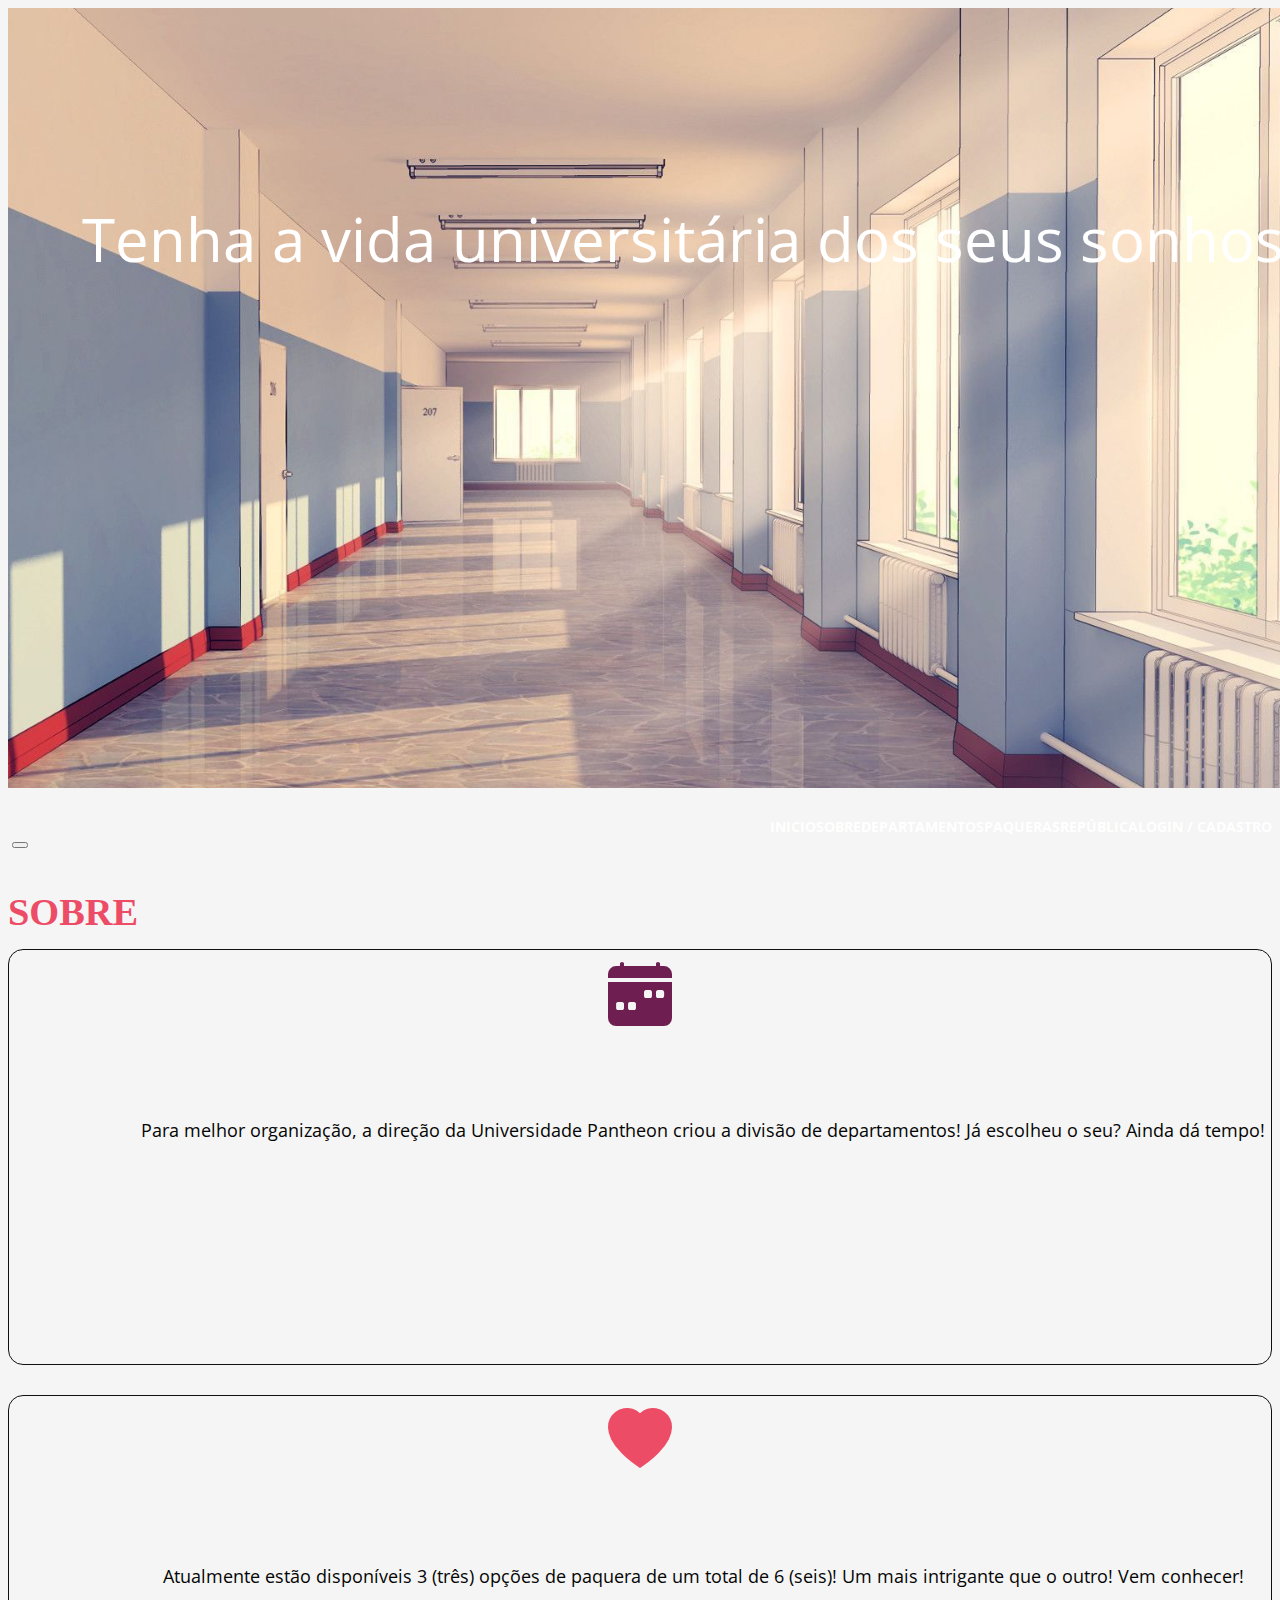
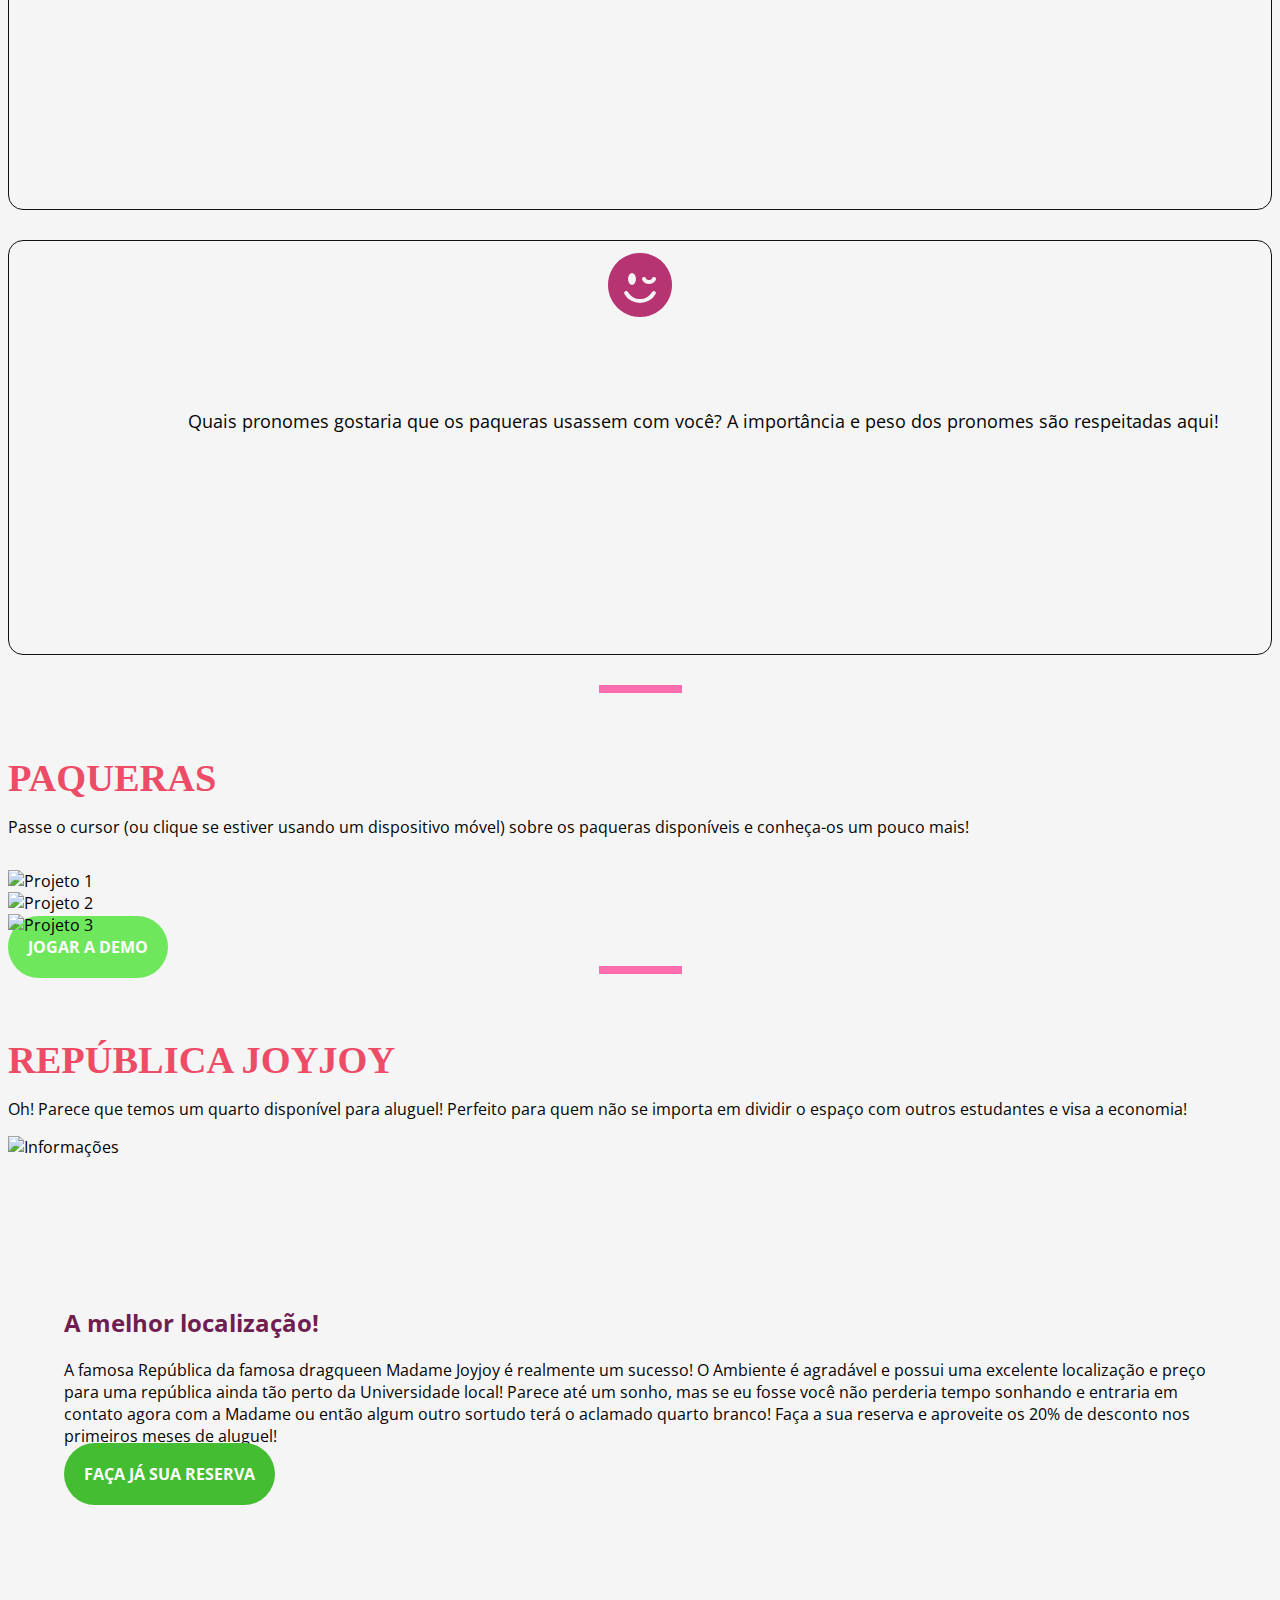
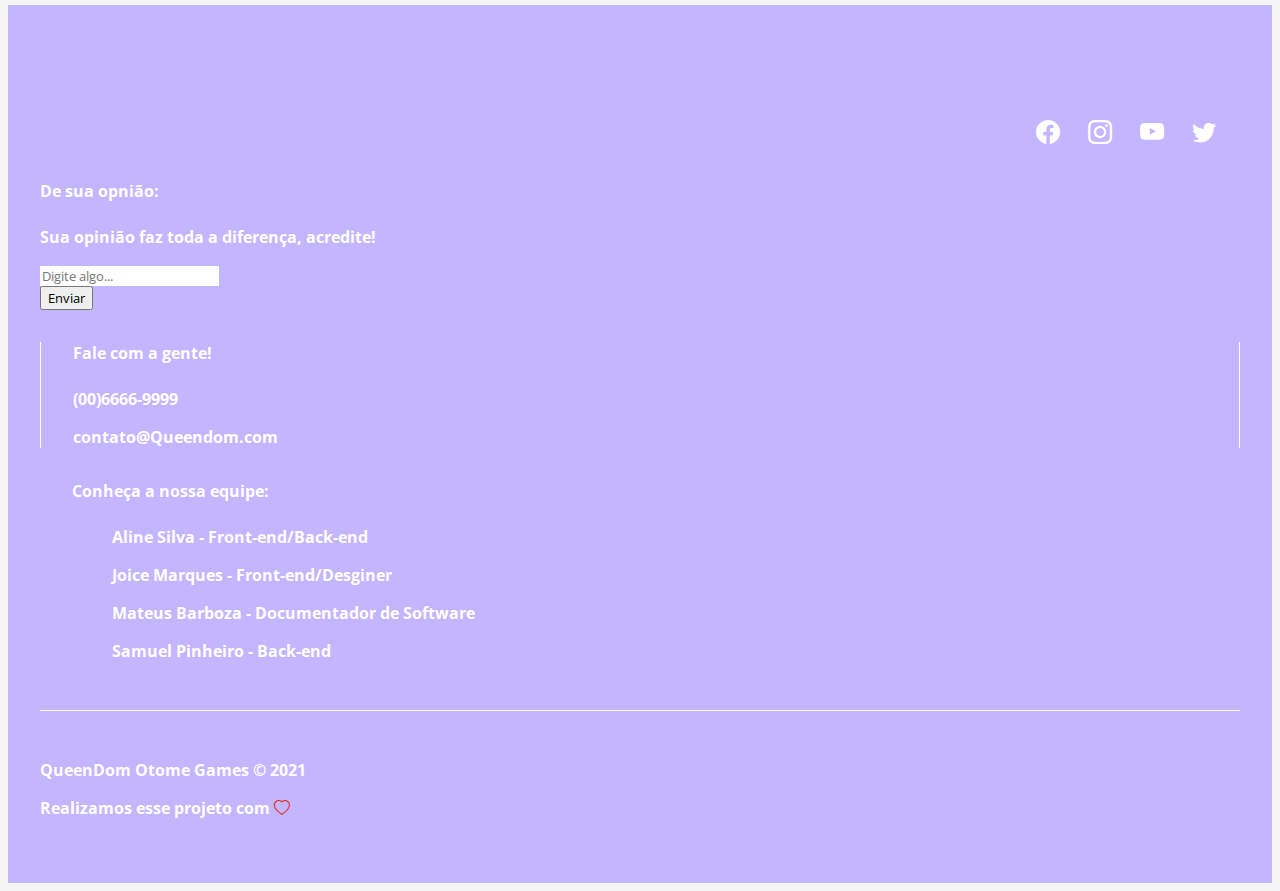
==== commit a09fb59e: "idioma" ====
--- a/index.html
+++ b/index.html
@@ -1,5 +1,5 @@
 <!DOCTYPE html>
-<html lang="en">
+<html lang="pt-br">
   <head>
     <meta charset="UTF-8" />
     <meta http-equiv="X-UA-Compatible" content="IE=edge" />
--- a/css/estilo.css
+++ b/css/estilo.css
@@ -4,7 +4,9 @@
   font-family: 'Open Sans', sans-serif;
 
 }
-
+html{
+  scroll-behavior: smooth;
+}
 body{
   background-color: whitesmoke;
 }
@@ -52,6 +54,11 @@
   }
   .button-rsv{
     width: 80%;
+  }
+ 
+  .button-demo, .button-rsv:hover{
+  background-color:#6fe75c ;
+  transition: 1s;
   }
   /* NAVBAR */ 
   .logo img{
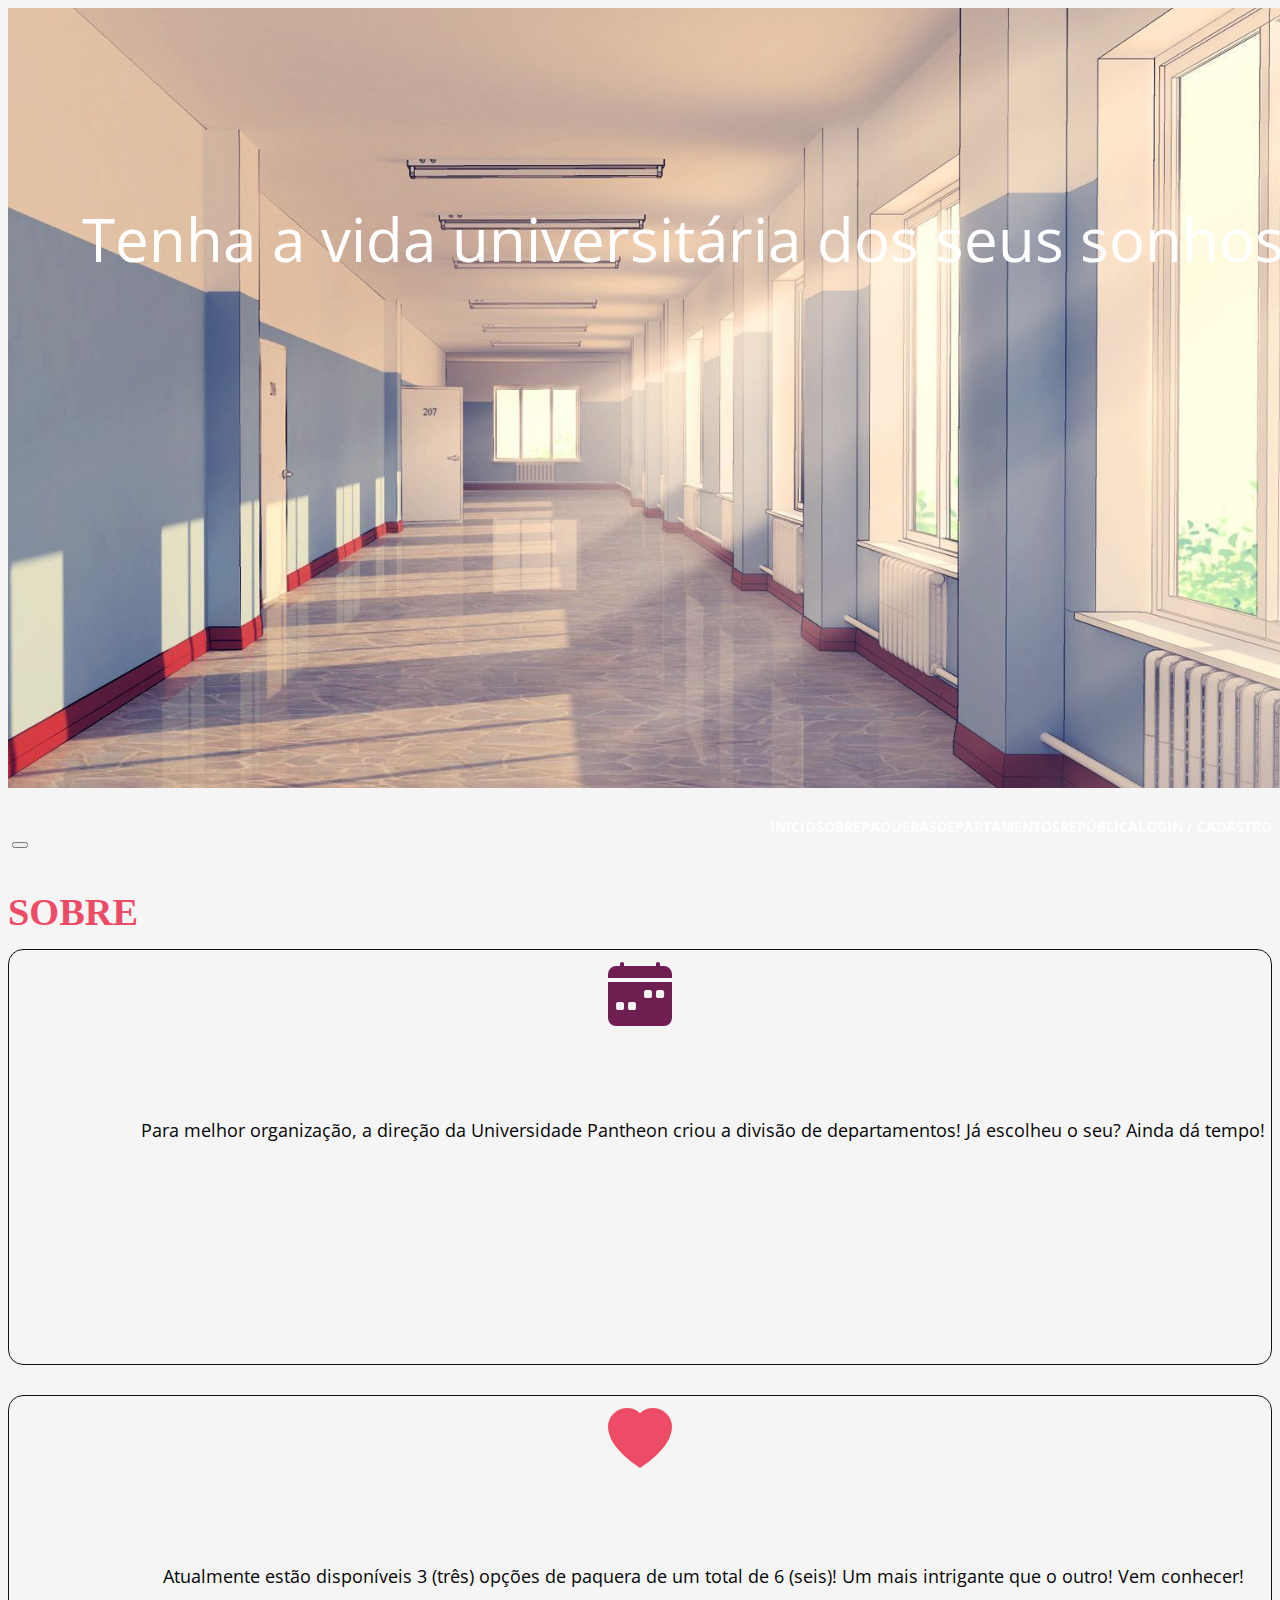
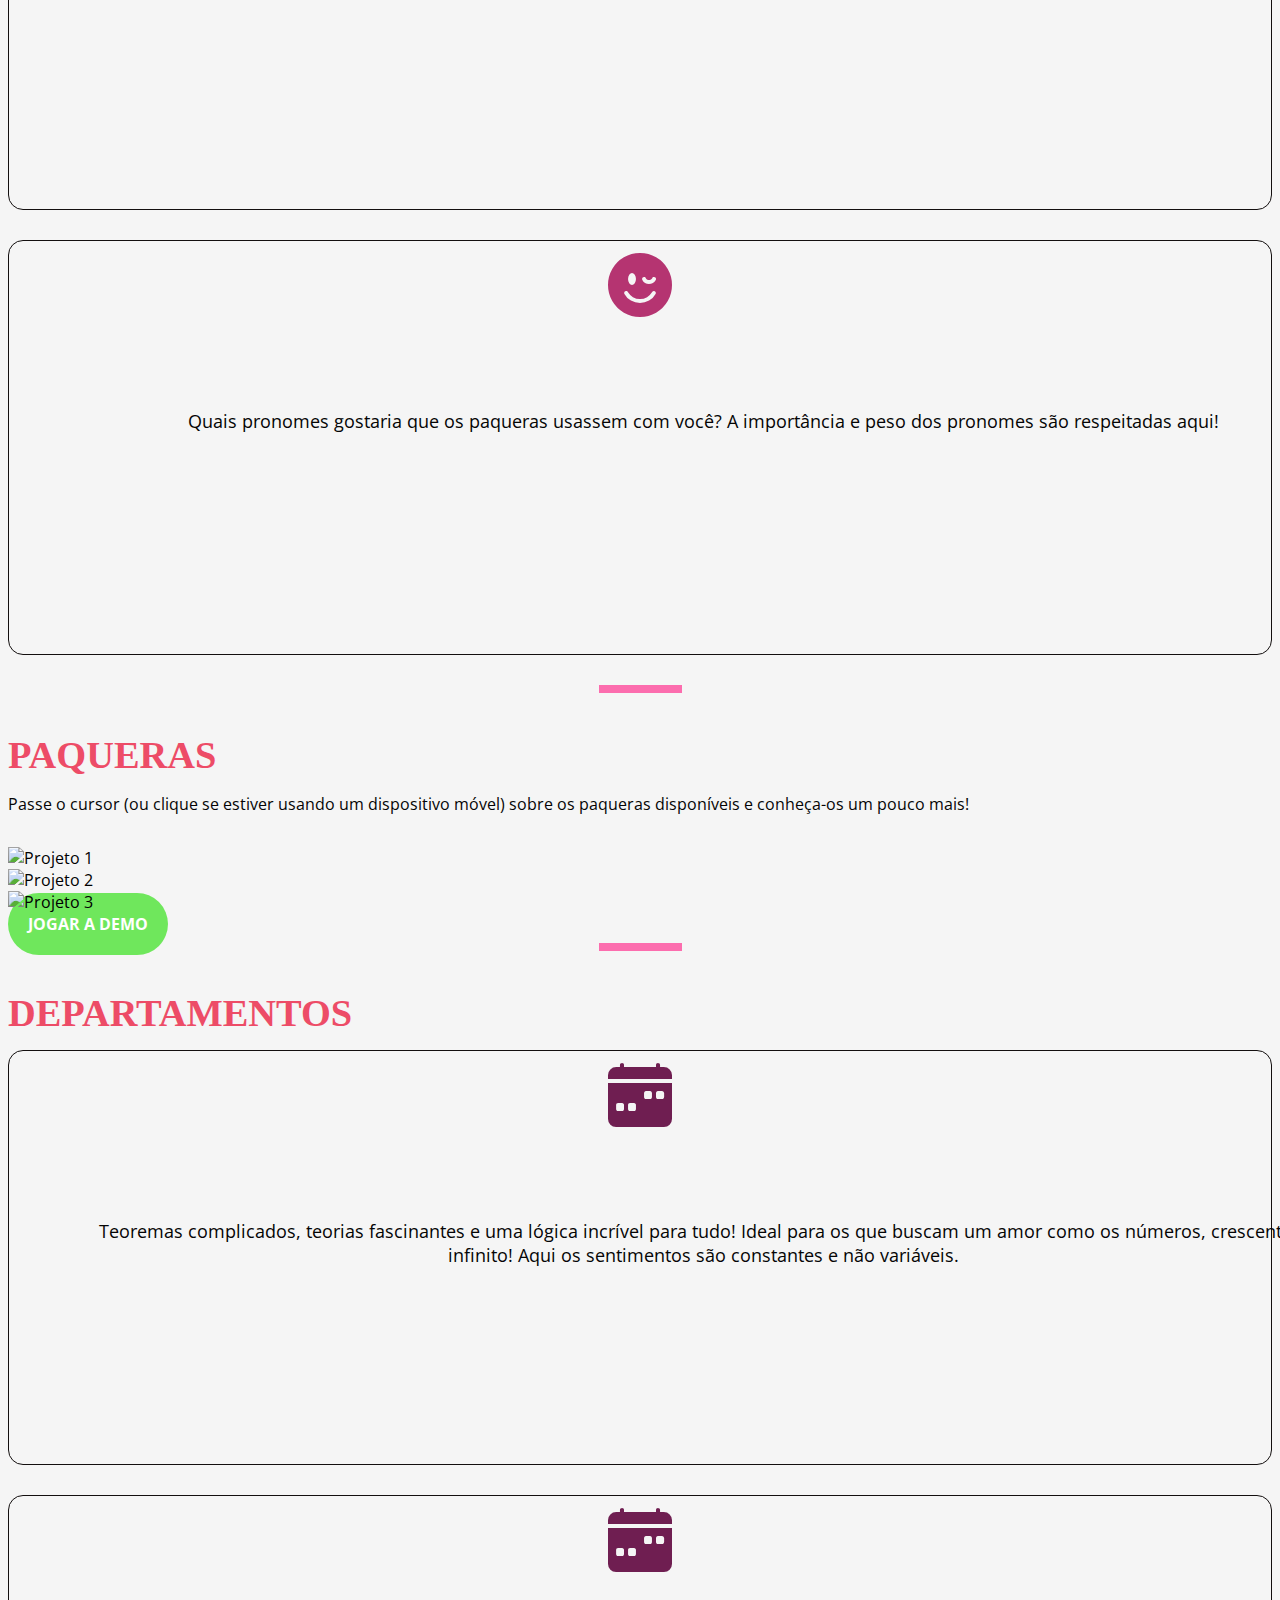
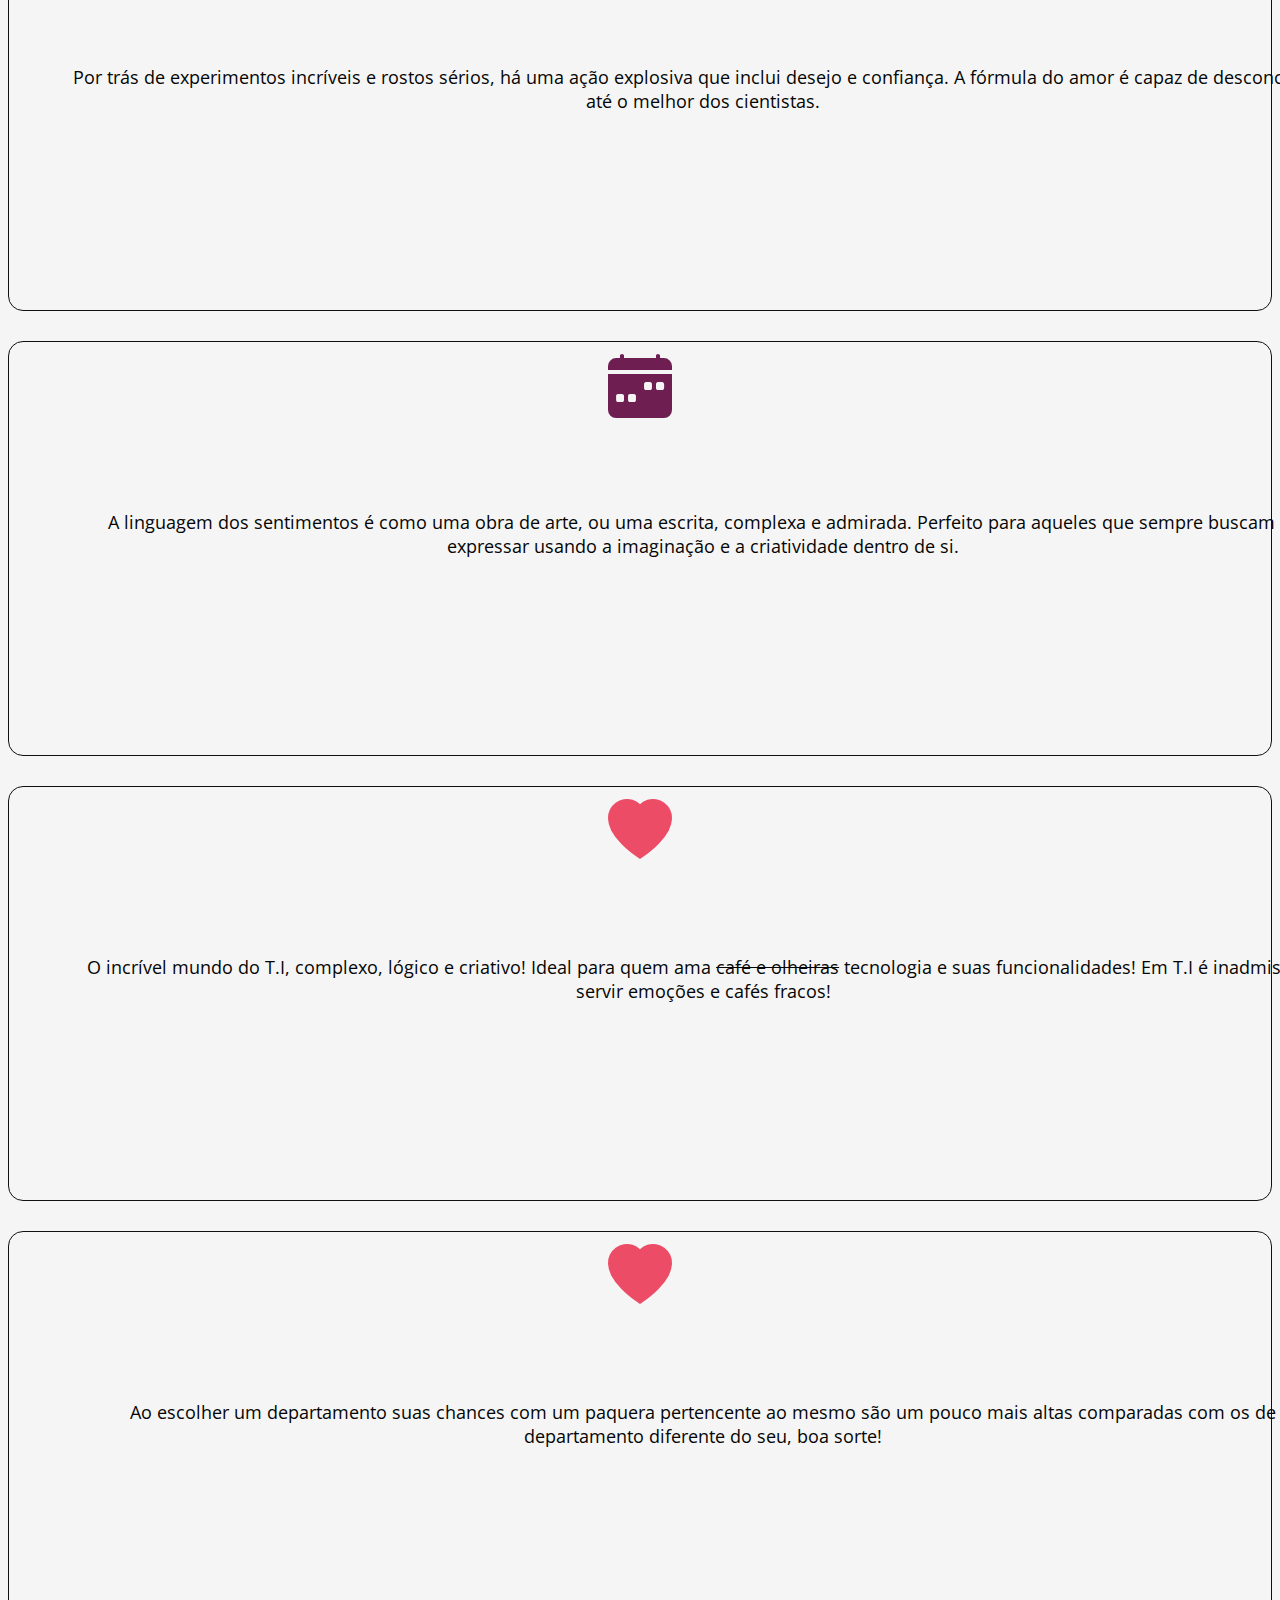
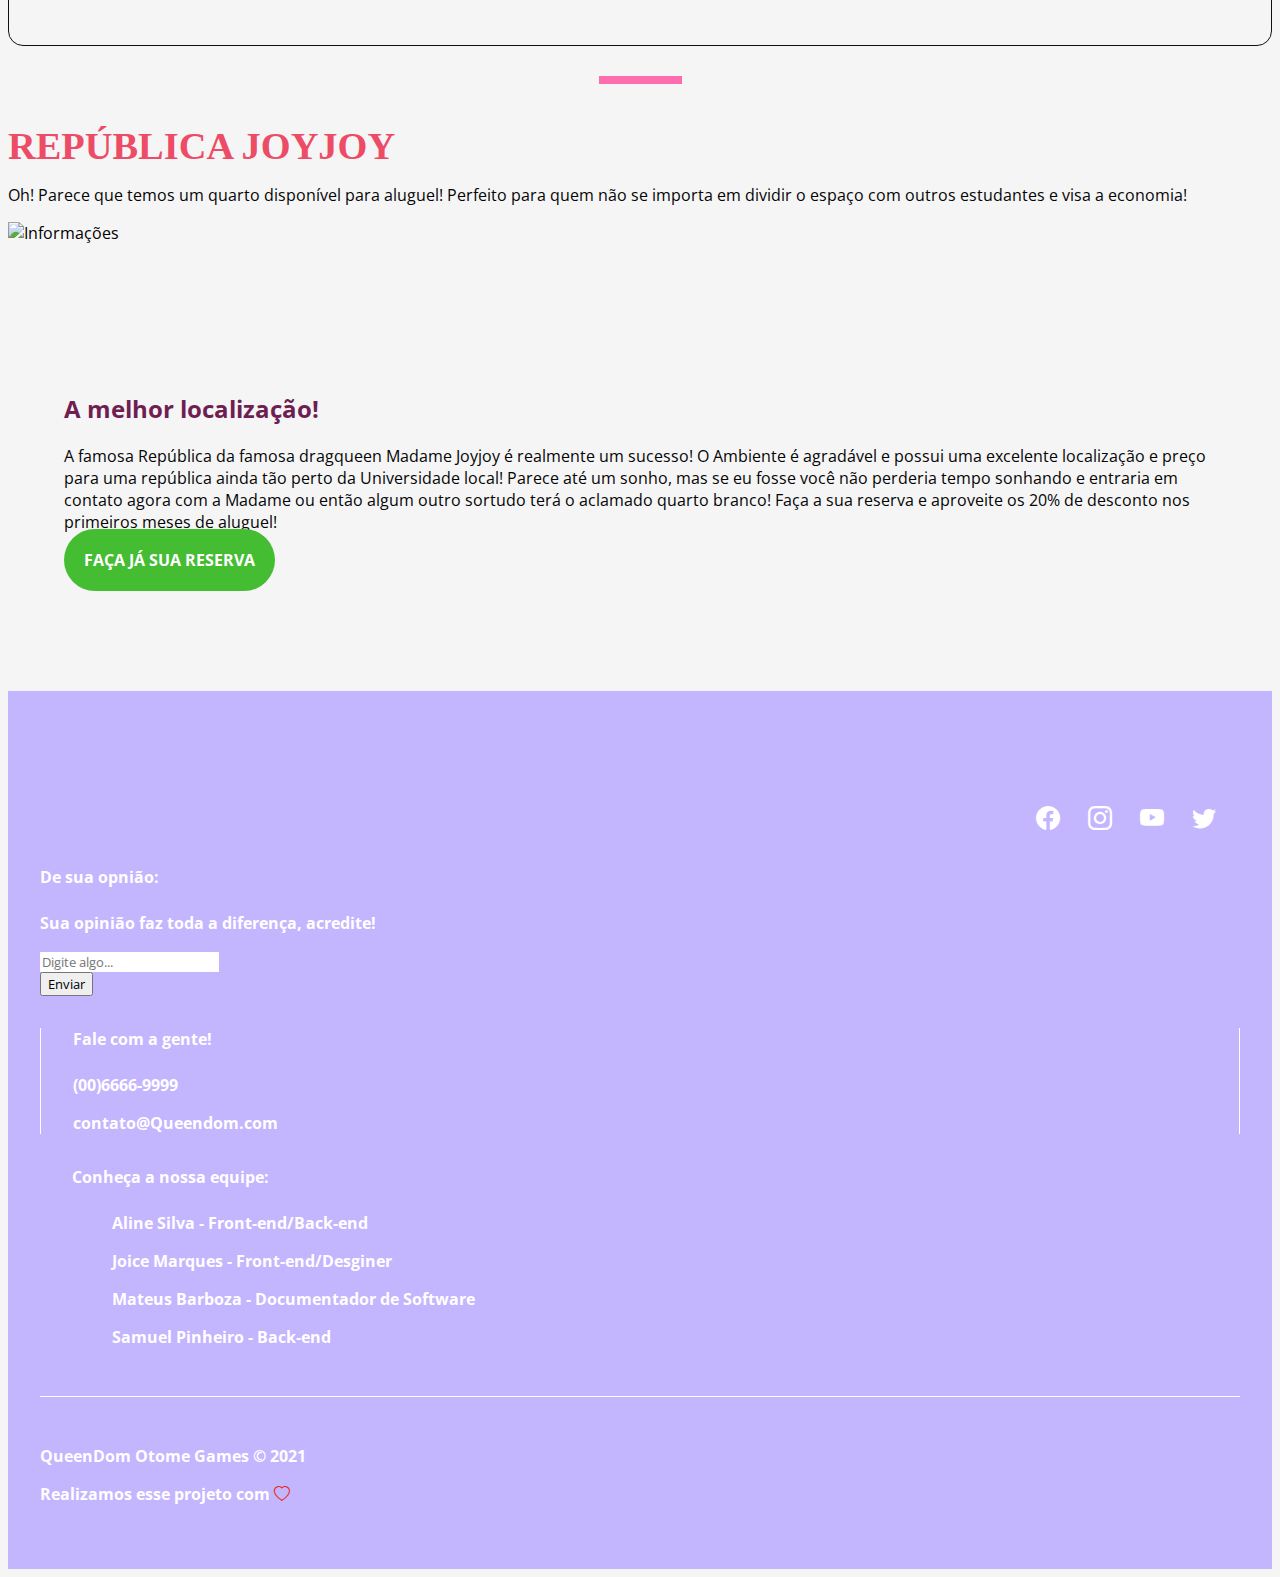
==== commit ef64c64b: "scroll com jquery para navegação do site" ====
--- a/index.html
+++ b/index.html
@@ -1,301 +1,367 @@
 <!DOCTYPE html>
 <html lang="pt-br">
-  <head>
-    <meta charset="UTF-8" />
-    <meta http-equiv="X-UA-Compatible" content="IE=edge" />
-    <meta name="viewport" content="width=device-width, initial-scale=1.0" />
-    <title>Academic Lovers</title>
-    <!-- link fontawesome -->
-    <link href="https://cdnjs.cloudflare.com/ajax/libs/font-awesome/5.13.0/css/all.min.css" rel="stylesheet">
-    <!-- CSS Bootstrap -->
-    <link
-      href="https://cdn.jsdelivr.net/npm/bootstrap@5.0.2/dist/css/bootstrap.min.css"
-      rel="stylesheet"
-      integrity="sha384-EVSTQN3/azprG1Anm3QDgpJLIm9Nao0Yz1ztcQTwFspd3yD65VohhpuuCOmLASjC"
-      crossorigin="anonymous"
-    />
-    <!-- Bootstrap Icons -->
-    <link
-      rel="stylesheet"
-      href="https://cdn.jsdelivr.net/npm/bootstrap-icons@1.5.0/font/bootstrap-icons.css"
-    />
-    <link rel="stylesheet" href="icons">
-    <!-- CSS do projeto -->
-    <link rel="stylesheet" href="css/estilo.css" />
-    <link rel="stylesheet" href="css/estilo.scss">
-    <!-- JavaScript Bootstrap -->
-    <script
-      src="https://cdn.jsdelivr.net/npm/bootstrap@5.0.2/dist/js/bootstrap.bundle.min.js"
-      integrity="sha384-MrcW6ZMFYlzcLA8Nl+NtUVF0sA7MsXsP1UyJoMp4YLEuNSfAP+JcXn/tWtIaxVXM"
-      crossorigin="anonymous"
-    ></script>
-  </head>
-  <body>
-
-    <!--Topo-->
-   
- <!-- Navbar  -->
- <section class="text-inicial">
-  <h1>Tenha a vida universitária dos seus sonhos!</h1>
-</section>
-<header>
-  <nav class="navbar fixed-top navbar-expand-lg navbar-dark p-md-3">
-    <div class="container">
-      <a class="navbar-brand logo" href="#"><img src="imgs/logo.png" alt=""></a>
-      <button
-        class="navbar-toggler"
-        type="button"
-        data-bs-toggle="collapse"
-        data-bs-target="#navbarNav"
-        aria-controls="navbarNav"
-        aria-expanded="false"
-        aria-label="Toggle navigation"
-      >
-        <span class="navbar-toggler-icon"></span>
-      </button>
-  
-      <div class="collapse navbar-collapse" id="navbarNav">
-        <div class="mx-auto"></div>
-        <ul class="navbar-nav">
-          <li class="nav-item">
-            <a class="nav-link " href="#">Inicio</a>
-          </li>
-          <li class="nav-item">
-            <a class="nav-link " href="#">Sobre</a>
-          </li>
-          <li class="nav-item">
-            <a class="nav-link " href="#">Departamentos</a>
-          </li>
-          <li class="nav-item">
-            <a class="nav-link " href="#">Paqueras</a>
-          </li>
-          <li class="nav-item">
-            <a class="nav-link " href="#">República</a>
-          </li>
-          <li class="nav-item">
-            <a class="nav-link " href="#">Login / Cadastro</a>
-          </li>
-        </ul>
+
+<head>
+  <meta charset="UTF-8" />
+  <meta http-equiv="X-UA-Compatible" content="IE=edge" />
+  <meta name="viewport" content="width=device-width, initial-scale=1.0" />
+  <title>Academic Lovers</title>
+  <!-- link fontawesome -->
+  <link href="https://cdnjs.cloudflare.com/ajax/libs/font-awesome/5.13.0/css/all.min.css" rel="stylesheet">
+  <!-- CSS Bootstrap -->
+  <link href="https://cdn.jsdelivr.net/npm/bootstrap@5.0.2/dist/css/bootstrap.min.css" rel="stylesheet"
+    integrity="sha384-EVSTQN3/azprG1Anm3QDgpJLIm9Nao0Yz1ztcQTwFspd3yD65VohhpuuCOmLASjC" crossorigin="anonymous" />
+  <!-- Bootstrap Icons -->
+  <link rel="stylesheet" href="https://cdn.jsdelivr.net/npm/bootstrap-icons@1.5.0/font/bootstrap-icons.css" />
+  <link rel="stylesheet" href="icons">
+  <!-- CSS do projeto -->
+  <link rel="stylesheet" href="css/estilo.css" />
+  <link rel="stylesheet" href="css/estilo.scss">
+
+</head>
+
+<body>
+
+  <!--Topo-->
+
+  <!-- Navbar  -->
+  <section class="text-inicial" id="inicio">
+    <h1>Tenha a vida universitária dos seus sonhos!</h1>
+  </section>
+  <header>
+    <nav class="navbar fixed-top navbar-expand-lg navbar-dark p-md-3">
+      <div class="container">
+        <a class="navbar-brand logo" href="#"><img src="imgs/logo.png" alt=""></a>
+        <button class="navbar-toggler" type="button" data-bs-toggle="collapse" data-bs-target="#navbarNav"
+          aria-controls="navbarNav" aria-expanded="false" aria-label="Toggle navigation">
+          <span class="navbar-toggler-icon"></span>
+        </button>
+
+        <div class="collapse navbar-collapse" id="navbarNav">
+          <div class="mx-auto"></div>
+          <ul class="navbar-nav">
+            <li class="nav-item">
+              <a class="nav-link " href="#inicio">Inicio</a>
+            </li>
+            <li class="nav-item">
+              <a class="nav-link " href="#sobre">Sobre</a>
+            </li>
+            <li class="nav-item">
+              <a class="nav-link " href="#paqueras">Paqueras</a>
+            </li>
+            <li class="nav-item">
+              <a class="nav-link " href="#departamentos">Departamentos</a>
+            </li>
+            <li class="nav-item">
+              <a class="nav-link " href="#republica">República</a>
+            </li>
+            <li class="nav-item">
+              <a class="nav-link " href="#">Login / Cadastro</a>
+            </li>
+          </ul>
+        </div>
+      </div>
+    </nav>
+  </header>
+
+  <!--Sobre Universidade-->
+  <div class="container" id="sobre">
+    <div class="row">
+      <h2 class="title primary-color">Sobre</h2>
+      <div class="col-md-12">
+        <div id="carouselExampleIndicators" class="carousel slide" data-bs-ride="carousel">
+          <div class="carousel-inner">
+            <div class="carousel-item active">
+              <div class="row">
+                <div class="col-md-4 bg-primary-color">
+                  <div class="single-box">
+                    <div class="img-area"><i class="bi bi-calendar-week-fill icon" style="color: #6F1E51;"></i></div>
+                    <div class="img-text">
+                      <p class="secondary-color">Para melhor organização, a direção da Universidade Pantheon criou a
+                        divisão de departamentos! Já escolheu o seu? Ainda dá tempo!</p>
+                    </div>
+                  </div>
+                </div>
+                <div class="col-md-4">
+                  <div class="single-box">
+                    <div class="img-area"><i class="bi bi-heart-fill icon" style="color: #ED4C67;"></i></div>
+                    <div class="img-text">
+                      <p class="secondary-color">Atualmente estão disponíveis 3 (três) opções de paquera de um total de
+                        6 (seis)! Um mais intrigante que o outro! Vem conhecer!</p>
+                    </div>
+                  </div>
+                </div>
+                <div class="col-md-4 bg-primary-color">
+                  <div class="single-box">
+                    <div class="img-area"><i class="bi bi-emoji-wink-fill icon" style="color: #B53471;"></i></div>
+                    <div class="img-text">
+                      <p class="secondary-color">Quais pronomes gostaria que os paqueras usassem com você? A importância
+                        e peso dos pronomes são respeitadas aqui!</p>
+                    </div>
+                  </div>
+                </div>
+              </div>
+
+            </div>
+          </div>
+        </div>
+      </div>
+      <hr>
+
+      <!-- PAQUERAS -->
+      <div class="container featured-container" id="paqueras">
+        <div class="col-12">
+          <h2 class="title primary-color">Paqueras</h2>
+          <p class="subtitle secondary-color">
+            Passe o cursor (ou clique se estiver usando um dispositivo móvel) sobre os paqueras disponíveis e conheça-os
+            um pouco mais!
+          </p>
+        </div>
+        <div class="col-12" id="featured-images">
+          <div class="row g-4">
+            <div class="col-12 col-md-4">
+              <img src="imgs/Apollo-fullbody.png" alt="Projeto 1" class="img-fluid" />
+              <div class="banner-content">
+                <h3>Apollo</h3>
+                <p class="secondary-color">
+                  Nerd ou Badboy de T.I? Sem tempo para rótulos ainda
+                  há jogos para zerar e notas para decorar! O café e a
+                  insônia são seus grandes e fiéis companheiros, perdendo
+                  o pódio apenas para suas olheiras e mau-humor! Não se
+                  deixe intimidar em seu primeiro dia com sua presença
+                  amedrontadora!
+                </p>
+              </div>
+            </div>
+            <div class="col-12 col-md-4">
+              <img src="imgs/naomi1.png" alt="Projeto 2" class="img-fluid" />
+              <div class="banner-content">
+                <h3>Naomi</h3>
+                <p class="secondary-color">
+                  O Dep. de Ciências Biológicas e Médicas nunca foi tão
+                  bem prestigiado por botânicos renomados quanto é hoje,
+                  graças a cientista maluca (das plantas) Naomi! Não se
+                  assusta ao vê-la correndo ou falando muito alto rapidamente,
+                  quiça fazendo tudo isso ao mesmo tempo, pelos corredores!
+                </p>
+              </div>
+            </div>
+            <div class="col-12 col-md-4">
+              <img src="imgs/kae1.png" alt="Projeto 3" class="img-fluid" />
+              <div class="banner-content">
+                <h3>Kae</h3>
+                <p class="secondary-color">
+                  A calmaria em pessoa! Artiste de primeira linha que se
+                  aventura e se reinventa de maneiras criativas em tudo
+                  que faz. Queride por todos por sua gentileza e simpatia,
+                  não é nem um pouco fácil descobrir o que se passa por
+                  detrás de suas obras e seus sorrisos apaziguadores.
+                  O Dep. de Humanas nunca teve ume alune tão complexo!
+                </p>
+              </div>
+            </div>
+            <a href="http://google.com" target="_blank" rel="noopener noreferrer" class="button-demo"> Jogar a demo</a>
+            <hr>
+          </div>
+        </div>
       </div>
     </div>
-  </nav>
-</header>
- 
-<!--Sobre Universidade-->
-<div class="container">
-  <div class="row">
-    <h2 class="title primary-color">Sobre</h2>
-    <div class="col-md-12">
-      <div id="carouselExampleIndicators" class="carousel slide" data-bs-ride="carousel">
-        <div class="carousel-inner">
-          <div class="carousel-item active">
+    <!-- DEPARTAMENTOS -->
+    <div class="container" id="departamentos">
+      <div class="row">
+        <h2 class="title primary-color">Departamentos</h2>
+        <div class="col-md-12">
+          <div id="carouselExampleIndicators" class="carousel slide" data-bs-ride="carousel">
+            <div class="carousel-inner">
+              <div class="carousel-item active">
+                <div class="row">
+                  <div class="col-md-4 bg-primary-color">
+                    <div class="single-box">
+                      <div class="img-area"><i class="bi bi-calendar-week-fill icon" style="color: #6F1E51;"></i></div>
+                      <div class="img-text">
+                        <p class="secondary-color">Teoremas complicados, teorias fascinantes e uma lógica incrível para
+                          tudo! Ideal para os que buscam um amor como os números, crescente e infinito! Aqui os
+                          sentimentos são constantes e não variáveis. </p>
+                      </div>
+                    </div>
+                  </div>
+                  <div class="col-md-4 bg-primary-color">
+                    <div class="single-box">
+                      <div class="img-area"><i class="bi bi-calendar-week-fill icon" style="color: #6F1E51;"></i></div>
+                      <div class="img-text">
+                        <p class="secondary-color">Por trás de experimentos incríveis e rostos sérios, há uma ação
+                          explosiva que inclui desejo e confiança. A fórmula do amor é capaz de desconcentrar até o
+                          melhor dos cientistas. </p>
+                      </div>
+                    </div>
+                  </div>
+                  <div class="col-md-4 bg-primary-color">
+                    <div class="single-box">
+                      <div class="img-area"><i class="bi bi-calendar-week-fill icon" style="color: #6F1E51;"></i></div>
+                      <div class="img-text">
+                        <p class="secondary-color">A linguagem dos sentimentos é como uma obra de arte, ou uma escrita,
+                          complexa e admirada. Perfeito para aqueles que sempre buscam se expressar usando a imaginação
+                          e a criatividade dentro de si. </p>
+                      </div>
+                    </div>
+                  </div>
+                  <div class="col-md-4">
+                    <div class="single-box">
+                      <div class="img-area"><i class="bi bi-heart-fill icon" style="color: #ED4C67;"></i></div>
+                      <div class="img-text">
+                        <p class="secondary-color">O incrível mundo do T.I, complexo, lógico e criativo! Ideal para quem
+                          ama <strike>café e olheiras</strike> tecnologia e suas funcionalidades! Em T.I é inadmissível
+                          servir emoções e cafés fracos!
+                        </p>
+                      </div>
+                    </div>
+                  </div>
+                  <div class="col-md-4">
+                    <div class="single-box">
+                      <div class="img-area"><i class="bi bi-heart-fill icon" style="color: #ED4C67;"></i></div>
+                      <div class="img-text">
+                        <p class="secondary-color"> Ao escolher um departamento suas chances com um paquera pertencente
+                          ao mesmo são um pouco mais altas comparadas com os de departamento diferente do seu, boa
+                          sorte!
+                        </p>
+                      </div>
+                    </div>
+                  </div>
+
+                </div>
+
+              </div>
+            </div>
+          </div>
+        </div>
+        <hr>
+        <!-- FINAL DO DEPARTAMENTOS -->
+        <!-- REPÚBLICA -->
+        <div class="container rep-container" id="republica">
+          <div class="col-12">
+            <h2 class="title primary-color">República Joyjoy</h2>
+            <p class="subtitle secondary-color">
+              Oh! Parece que temos um quarto disponível para aluguel! Perfeito para quem não se importa em dividir o
+              espaço com outros estudantes e visa a economia!
+            </p>
+          </div>
+          <div class="col-12">
             <div class="row">
-              <div class="col-md-4 bg-primary-color">
-                <div class="single-box">
-                  <div class="img-area"><i class="bi bi-calendar-week-fill icon" style="color: #6F1E51;"></i></div>
-                  <div class="img-text">
-                    <p class="secondary-color" >Para melhor organização, a direção da Universidade Pantheon criou a divisão de departamentos! Já escolheu o seu? Ainda dá tempo!</p>
-                  </div>
-                </div>
-              </div>
-              <div class="col-md-4">
-                <div class="single-box">
-                  <div class="img-area"><i class="bi bi-heart-fill icon" style="color: #ED4C67;"></i></div>
-                  <div class="img-text">
-                    <p class="secondary-color"  >Atualmente estão disponíveis 3 (três) opções de paquera de um total de 6 (seis)! Um mais intrigante que o outro! Vem conhecer!</p>
-                  </div>
-                </div>
-              </div>
-              <div class="col-md-4 bg-primary-color">
-                <div class="single-box">
-                  <div class="img-area"><i class="bi bi-emoji-wink-fill icon" style="color: #B53471;"></i></div>
-                  <div class="img-text">
-                    <p class="secondary-color" >Quais pronomes gostaria que os paqueras usassem com você? A importância e peso dos pronomes são respeitadas aqui!</p>
-                  </div>
-                </div>
-              </div>
-            </div>
-          
-          </div>
-      </div>
-    </div>
-  </div>
-  <hr>
-  
-    <!-- PAQUERAS -->
-    <div class="container" id="featured-container">
-      <div class="col-12">
-        <h2 class="title primary-color">Paqueras</h2>
-        <p class="subtitle secondary-color">
-          Passe o cursor (ou clique se estiver usando um dispositivo móvel) sobre os paqueras disponíveis e conheça-os um pouco mais!
-        </p>
-      </div>
-      <div class="col-12" id="featured-images">
-        <div class="row g-4">
-          <div class="col-12 col-md-4">
-            <img src="imgs/Apollo-fullbody.png" alt="Projeto 1" class="img-fluid" />
-            <div class="banner-content">
-                <h3>Apollo</h3>
-              <p class="secondary-color">
-                Nerd ou Badboy de T.I? Sem tempo para rótulos ainda 
-                há jogos para zerar e notas para decorar! O café e a 
-                insônia são seus grandes e fiéis companheiros, perdendo 
-                o pódio apenas para suas olheiras e mau-humor! Não se 
-                deixe intimidar em seu primeiro dia com sua presença 
-                amedrontadora!
-              </p>
-            </div>
-          </div>
-          <div class="col-12 col-md-4">
-            <img src="imgs/naomi1.png" alt="Projeto 2" class="img-fluid" />
-            <div class="banner-content">
-                <h3>Naomi</h3>
-              <p class="secondary-color">
-                O Dep. de Ciências Biológicas e Médicas nunca foi tão 
-                bem prestigiado por botânicos renomados quanto é hoje,
-                graças a cientista maluca (das plantas) Naomi! Não se 
-                assusta ao vê-la correndo ou falando muito alto rapidamente, 
-                quiça fazendo tudo isso ao mesmo tempo, pelos corredores!
-              </p>
-            </div>
-          </div>
-          <div class="col-12 col-md-4">
-            <img src="imgs/kae1.png" alt="Projeto 3" class="img-fluid" />
-            <div class="banner-content">
-                <h3>Kae</h3>
-              <p class="secondary-color">
-                A calmaria em pessoa! Artiste de primeira linha que se
-                aventura e se reinventa de maneiras criativas em tudo 
-                que faz. Queride por todos por sua gentileza e simpatia,
-                não é nem um pouco fácil descobrir o que se passa por 
-                detrás de suas obras e seus sorrisos apaziguadores. 
-                O Dep. de Humanas nunca teve ume alune tão complexo!
-              </p>
-            </div>
-           </div>
-           <a href="http://google.com" target="_blank" rel="noopener noreferrer" class="button-demo"> Jogar a demo</a>
-           <hr>
-          </div>
-        </div>
-      </div>
-    </div>
-    <!-- REPÚBLICA -->
-    <div class="container" id="rep-container">
-      <div class="col-12">
-        <h2 class="title primary-color" >República Joyjoy</h2>
-        <p class="subtitle secondary-color">
-          Oh! Parece que temos um quarto disponível para aluguel! Perfeito para quem não se importa em dividir o espaço com outros estudantes e visa a economia!
-        </p>
-      </div>
-      <div class="col-12">
-        <div class="row">
-          <div class="col-12 col-md-5" id="rep-banner">
-            <img src="imgs/house.jpg" alt="Informações" class="img-fluid" />
-          </div>
-          <div class="col-12 col-md-7 bg-primary-color" id="rep-content">
+              <div class="col-12 col-md-5" id="rep-banner">
+                <img src="imgs/house.jpg" alt="Informações" class="img-fluid" />
+              </div>
+              <div class="col-12 col-md-7 bg-primary-color" id="rep-content">
+                <div class="row">
+                  <div class="col-12">
+                    <h2 style="color: #6F1E51;">A melhor localização!</h2>
+                    <p class="subtitle secondary-color">
+                      A famosa República da famosa dragqueen Madame Joyjoy é realmente um sucesso!
+                      O Ambiente é agradável e possui uma excelente localização e
+                      preço para uma república ainda tão perto da Universidade local!
+                      Parece até um sonho, mas se eu fosse você não perderia tempo
+                      sonhando e entraria em contato agora com a Madame ou então algum outro
+                      sortudo terá o aclamado quarto branco! Faça a sua reserva e aproveite os 20% de desconto nos
+                      primeiros meses de aluguel!
+                    </p>
+                  </div>
+                  <a href="http://google.com" target="_blank" rel="noopener noreferrer" class="button-rsv">Faça já sua
+                    reserva</a>
+                </div>
+              </div>
+            </div>
+          </div>
+        </div>
+        <!-- FOOTER -->
+        <footer class="container-fluid bg-dark-color" id="footer">
+          <div class="container">
             <div class="row">
-              <div class="col-12">
-                <h2 style="color: #6F1E51;">A melhor localização!</h2>
-                <p class="subtitle secondary-color">
-                  A famosa República da  famosa dragqueen Madame Joyjoy é realmente um sucesso! 
-                  O Ambiente é agradável e possui uma excelente localização e 
-                  preço para uma república ainda tão perto da Universidade local! 
-                  Parece até um sonho, mas se eu fosse você não perderia tempo 
-                  sonhando e entraria em contato agora com a Madame ou então algum outro 
-                  sortudo terá o aclamado quarto branco! Faça a sua  reserva e aproveite os 20% de desconto nos primeiros meses de aluguel!
-                </p>
-              </div>
-              <a href="http://google.com" target="_blank" rel="noopener noreferrer"  class="button-rsv">Faça já sua reserva</a>
-            </div>
-          </div>
-        </div>
-      </div>
-    </div>
-    <!-- FOOTER -->
-    <footer class="container-fluid bg-dark-color" id="footer">
-      <div class="container">
-        <div class="row">
-          <!-- FOOTER TOP -->
-          <div class="col-12" id="footer-top">
-            <div class="row justify-content-between">
-              <div class="col-4">
-                <img src="imgs/logo.png" alt="">
-              </div>
-              <div class="col-4" id="social-icons">
-                <i class="bi bi-facebook"></i>
-                <i class="bi bi-instagram"></i>
-                <i class="bi bi-youtube"></i>
-                <i class="bi bi-twitter"></i>
-              </div>
-            </div>
-          </div>
-          <!-- FOOTER DETAILS -->
-          <div class="col-12" id="footer-details">
-            <div class="row">
-              <div class="col-12 col-md-4" id="news-container">
-                <h4>De sua opnião:</h4>
-                <p class="footer-text-color">
-                 Sua opinião faz toda a diferença, acredite!
-                </p>
-                <form>
-                  <div class="mb-3">
-                    <input
-                      type="text"
-                      class="form-control"
-                      placeholder="Digite algo..."
-                    />
-                  </div>
-                  <button class="btn btn-dark">Enviar</button>
-                </form>
-              </div>
-              <div class="col-12 col-md-4" id="contact-container">
-                <h4>Fale com a gente!</h4>
-                <p class="footer-text-color">(00)6666-9999</p>
-                <p class="footer-text-color">contato@Queendom.com</p>
-              </div>
-              <div class="col-12 col-md-4" id="links-container">
+              <!-- FOOTER TOP -->
+              <div class="col-12" id="footer-top">
+                <div class="row justify-content-between">
+                  <div class="col-4">
+                    <img src="imgs/logo.png" alt="">
+                  </div>
+                  <div class="col-4" id="social-icons">
+                    <i class="bi bi-facebook"></i>
+                    <i class="bi bi-instagram"></i>
+                    <i class="bi bi-youtube"></i>
+                    <i class="bi bi-twitter"></i>
+                  </div>
+                </div>
+              </div>
+              <!-- FOOTER DETAILS -->
+              <div class="col-12" id="footer-details">
                 <div class="row">
-                  <h4>Conheça a nossa equipe:</h4>
-                  <div class="col-6">
-                    <ul class="list-unstyled">
-                      <p class="footer-text-color">Aline Silva - Front-end/Back-end</p>
-                      <p class="footer-text-color">Joice Marques - Front-end/Desginer</p>
-                      <p class="footer-text-color">Mateus Barboza - Documentador de Software</p>
-                      <p class="footer-text-color">Samuel Pinheiro - Back-end</p>
-                    </ul>
-                  </div>
-                </div>
-              </div>
-            </div>
-          </div>
-          <!-- FOOTER BOTTOM -->
-          <div class="col-12" id="footer-bottom">
-            <div class="row justify-content-between">
-              <div class="col-12 col-md-3">
-                <p class="footer-text-color">QueenDom Otome Games &copy; 2021</p>
-              </div>
-              <div class="col-12 col-md-3">
-                <p class="footer-text-color">
-                  Realizamos esse projeto com 
-                  <i class="bi bi-heart"></i>
-             
-                </p>
-              </div>
-            </div>
-          </div>
-        </div>
-      </div>
-    </footer>
-    <script type="text/javascript">
-      var nav = document.querySelector('nav');
-
-      window.addEventListener('scroll', function () {
-        if (window.pageYOffset > 100) {
-          nav.classList.add('bg-secondary-color', 'shadow');
-        } else {
-          nav.classList.remove('bg-secondary-color', 'shadow');
-        }
-      });
-    </script>
-  </body>
+                  <div class="col-12 col-md-4" id="news-container">
+                    <h4>De sua opnião:</h4>
+                    <p class="footer-text-color">
+                      Sua opinião faz toda a diferença, acredite!
+                    </p>
+                    <form>
+                      <div class="mb-3">
+                        <input type="text" class="form-control" placeholder="Digite algo..." />
+                      </div>
+                      <button class="btn btn-dark">Enviar</button>
+                    </form>
+                  </div>
+                  <div class="col-12 col-md-4" id="contact-container">
+                    <h4>Fale com a gente!</h4>
+                    <p class="footer-text-color">(00)6666-9999</p>
+                    <p class="footer-text-color">contato@Queendom.com</p>
+                  </div>
+                  <div class="col-12 col-md-4" id="links-container">
+                    <div class="row">
+                      <h4>Conheça a nossa equipe:</h4>
+                      <div class="col-6">
+                        <ul class="list-unstyled">
+                          <p class="footer-text-color">Aline Silva - Front-end/Back-end</p>
+                          <p class="footer-text-color">Joice Marques - Front-end/Desginer</p>
+                          <p class="footer-text-color">Mateus Barboza - Documentador de Software</p>
+                          <p class="footer-text-color">Samuel Pinheiro - Back-end</p>
+                        </ul>
+                      </div>
+                    </div>
+                  </div>
+                </div>
+              </div>
+              <!-- FOOTER BOTTOM -->
+              <div class="col-12" id="footer-bottom">
+                <div class="row justify-content-between">
+                  <div class="col-12 col-md-3">
+                    <p class="footer-text-color">QueenDom Otome Games &copy; 2021</p>
+                  </div>
+                  <div class="col-12 col-md-3">
+                    <p class="footer-text-color">
+                      Realizamos esse projeto com
+                      <i class="bi bi-heart"></i>
+
+                    </p>
+                  </div>
+                </div>
+              </div>
+            </div>
+          </div>
+        </footer>
+        <!-- JavaScript Bootstrap -->
+        <script src="https://cdn.jsdelivr.net/npm/bootstrap@5.0.2/dist/js/bootstrap.bundle.min.js"
+          integrity="sha384-MrcW6ZMFYlzcLA8Nl+NtUVF0sA7MsXsP1UyJoMp4YLEuNSfAP+JcXn/tWtIaxVXM"
+          crossorigin="anonymous"></script>
+        <!-- JQUERY -->
+        <script src="js/jquery-3.1.1.min.js"></script>
+        <!-- menu -->
+        <script type="text/javascript">
+          var nav = document.querySelector('nav');
+
+          window.addEventListener('scroll', function () {
+            if (window.pageYOffset > 100) {
+              nav.classList.add('bg-secondary-color', 'shadow');
+            } else {
+              nav.classList.remove('bg-secondary-color', 'shadow');
+            }
+          });
+        </script>
+        <!-- SCRIPT FUNCTION.JS -->
+        <script src="js/function.js"></script>
+</body>
+
 </html>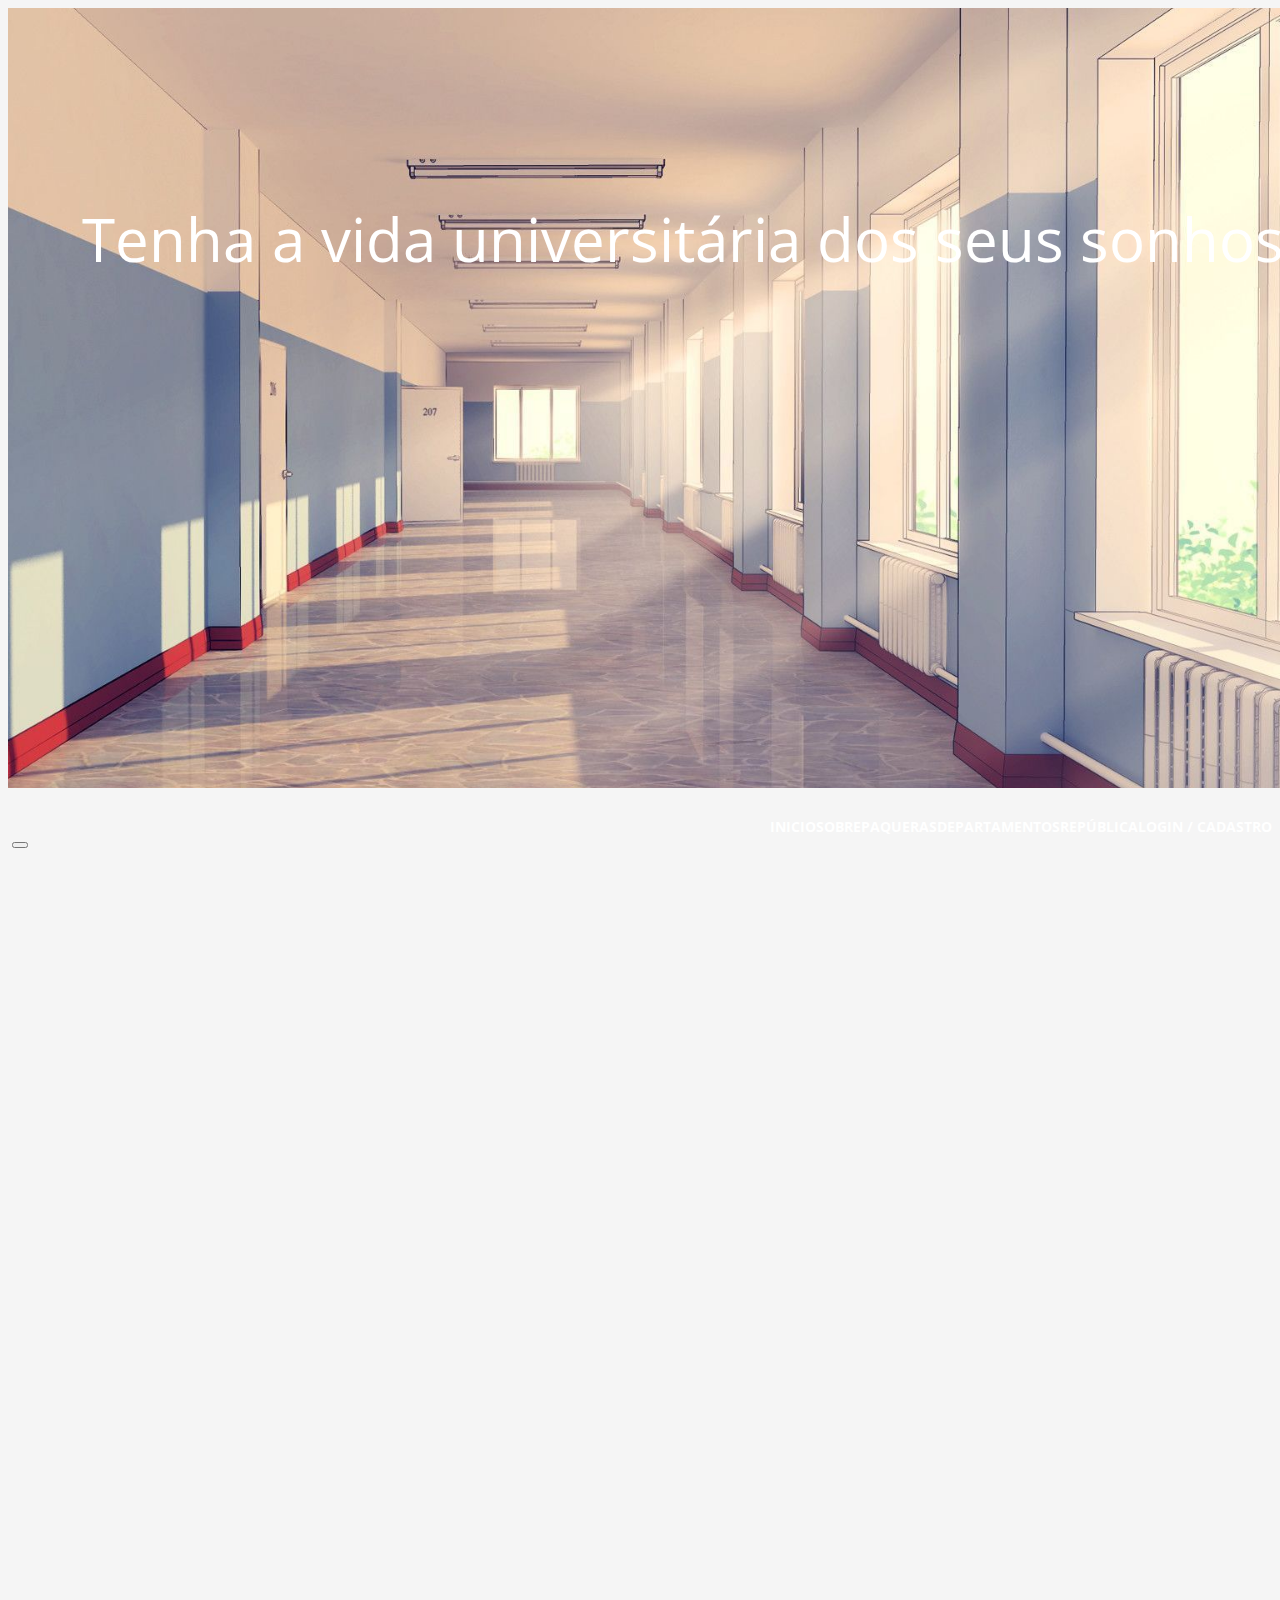
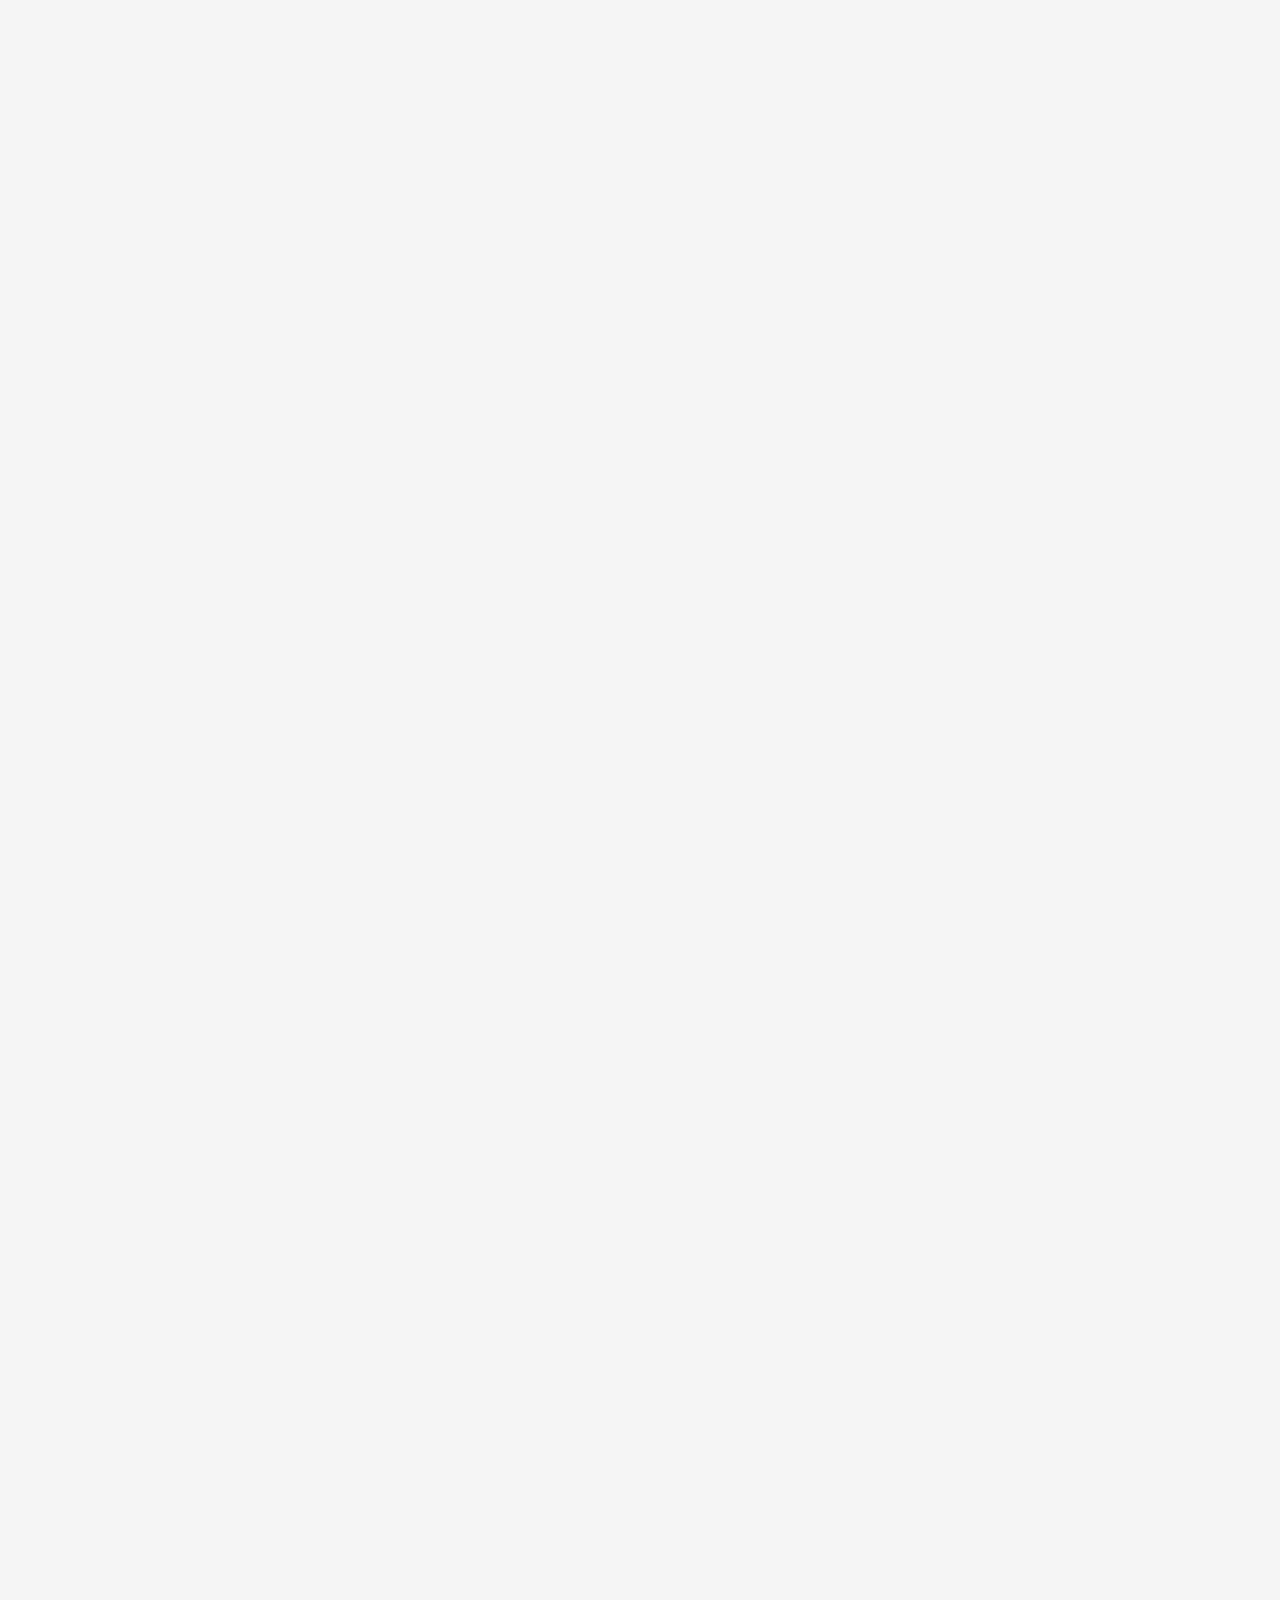
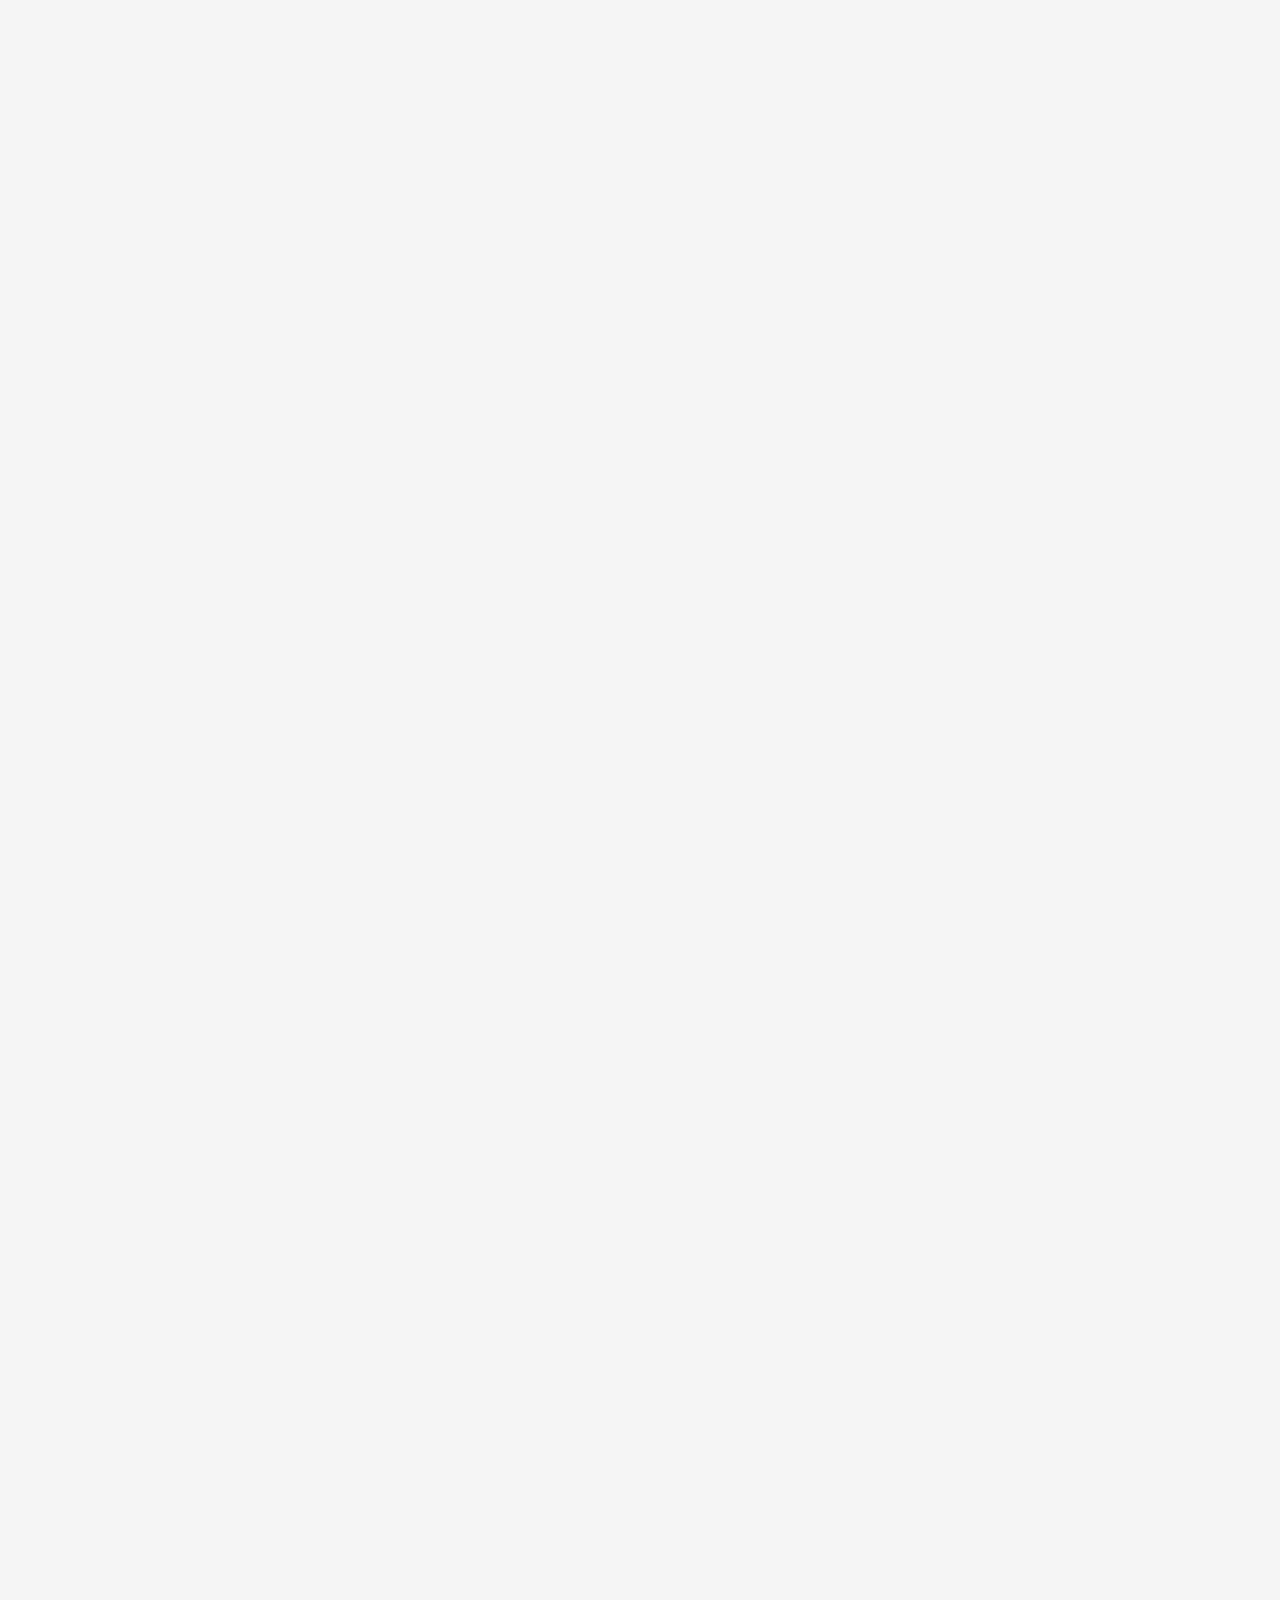
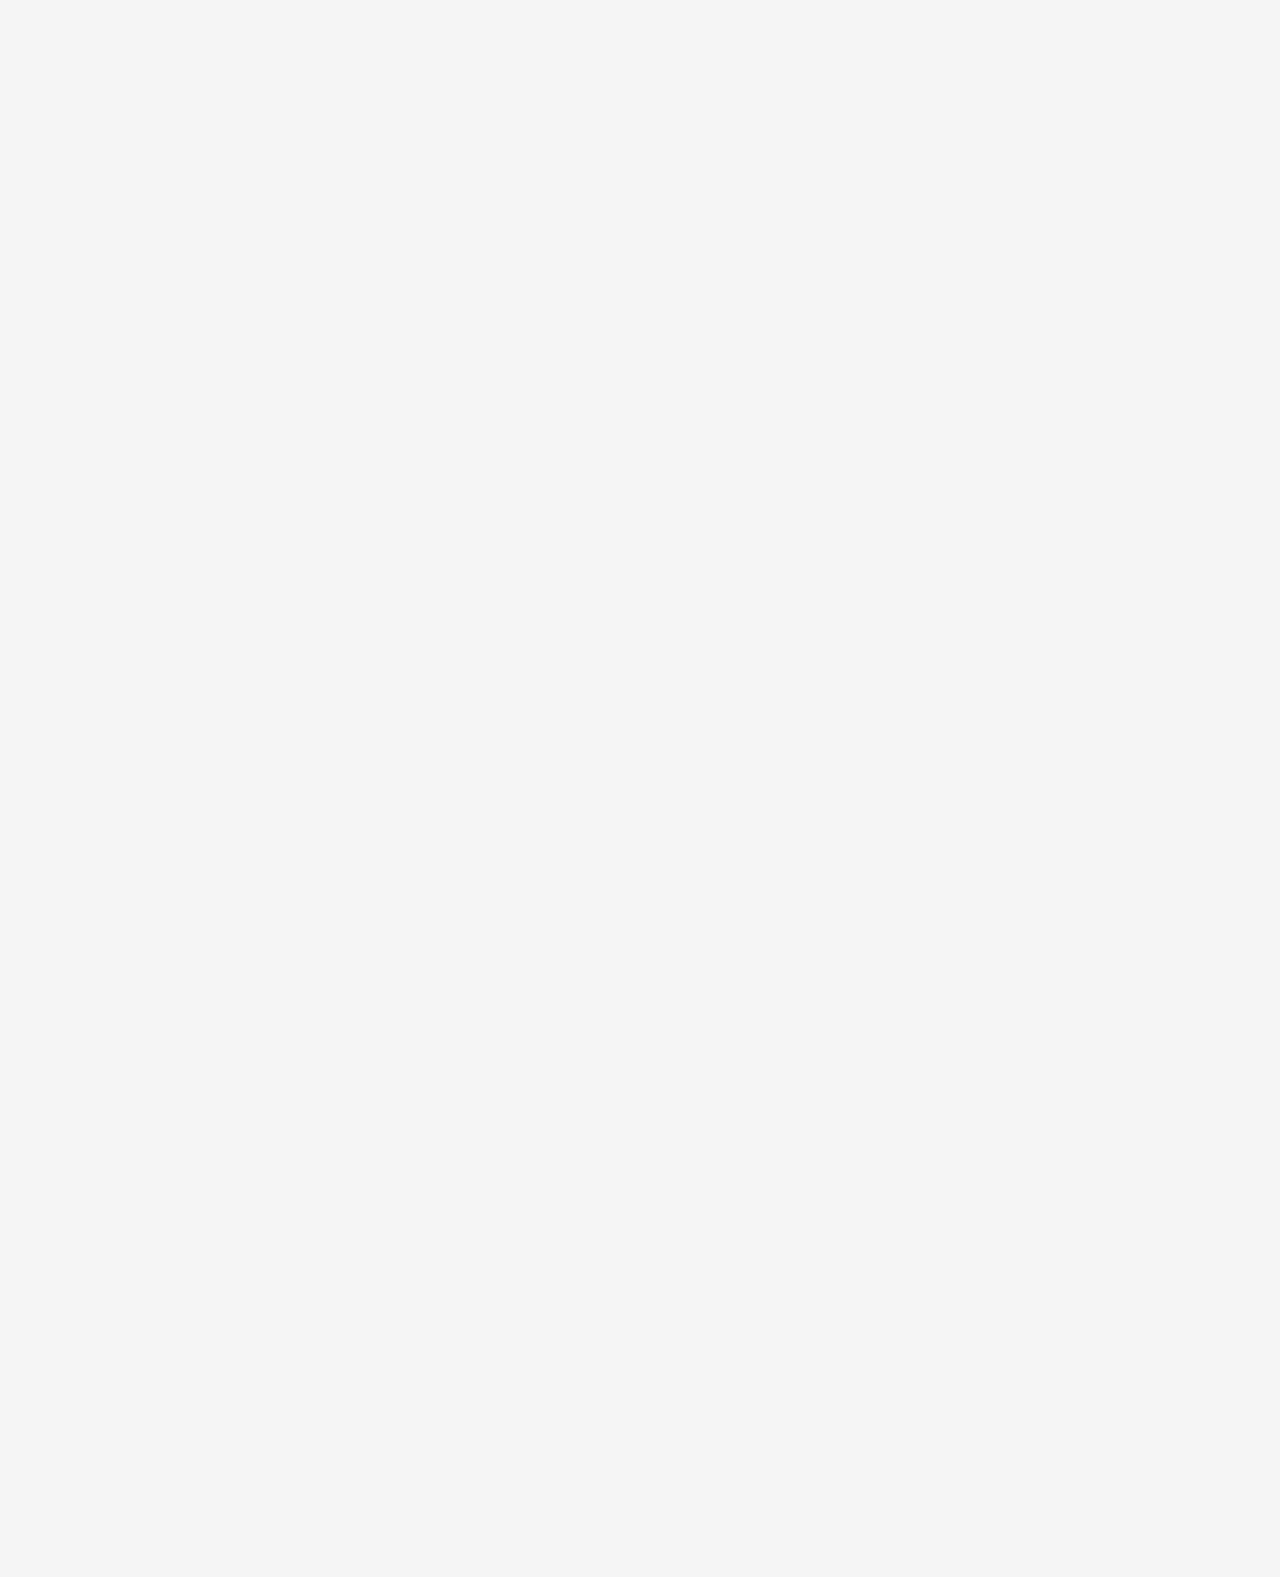
==== commit 2d248c81: "animação com scroll e seções" ====
--- a/index.html
+++ b/index.html
@@ -66,7 +66,7 @@
 
   <!--Sobre Universidade-->
   <div class="container" id="sobre">
-    <div class="row">
+    <div class="row anime">
       <h2 class="title primary-color">Sobre</h2>
       <div class="col-md-12">
         <div id="carouselExampleIndicators" class="carousel slide" data-bs-ride="carousel">
@@ -110,7 +110,7 @@
 
       <!-- PAQUERAS -->
       <div class="container featured-container" id="paqueras">
-        <div class="col-12">
+        <div class="col-12 anime">
           <h2 class="title primary-color">Paqueras</h2>
           <p class="subtitle secondary-color">
             Passe o cursor (ou clique se estiver usando um dispositivo móvel) sobre os paqueras disponíveis e conheça-os
@@ -168,7 +168,7 @@
     </div>
     <!-- DEPARTAMENTOS -->
     <div class="container" id="departamentos">
-      <div class="row">
+      <div class="row anime">
         <h2 class="title primary-color">Departamentos</h2>
         <div class="col-md-12">
           <div id="carouselExampleIndicators" class="carousel slide" data-bs-ride="carousel">
@@ -237,7 +237,7 @@
         <hr>
         <!-- FINAL DO DEPARTAMENTOS -->
         <!-- REPÚBLICA -->
-        <div class="container rep-container" id="republica">
+        <div class="container rep-container anime" id="republica">
           <div class="col-12">
             <h2 class="title primary-color">República Joyjoy</h2>
             <p class="subtitle secondary-color">
--- a/css/estilo.css
+++ b/css/estilo.css
@@ -330,4 +330,15 @@
       padding-left: 2em;
     }
   }
+/* ANIMAÇÃO DAS SEÇÕES */
+  .anime{
+    opacity: 0;
+    transform: translate3d(-100px, 0,0);
+    transition: .3s;
+  }
+
+  .anime-start{
+    opacity: 2;
+    transform: translate3d(0,0,0);
+  }
   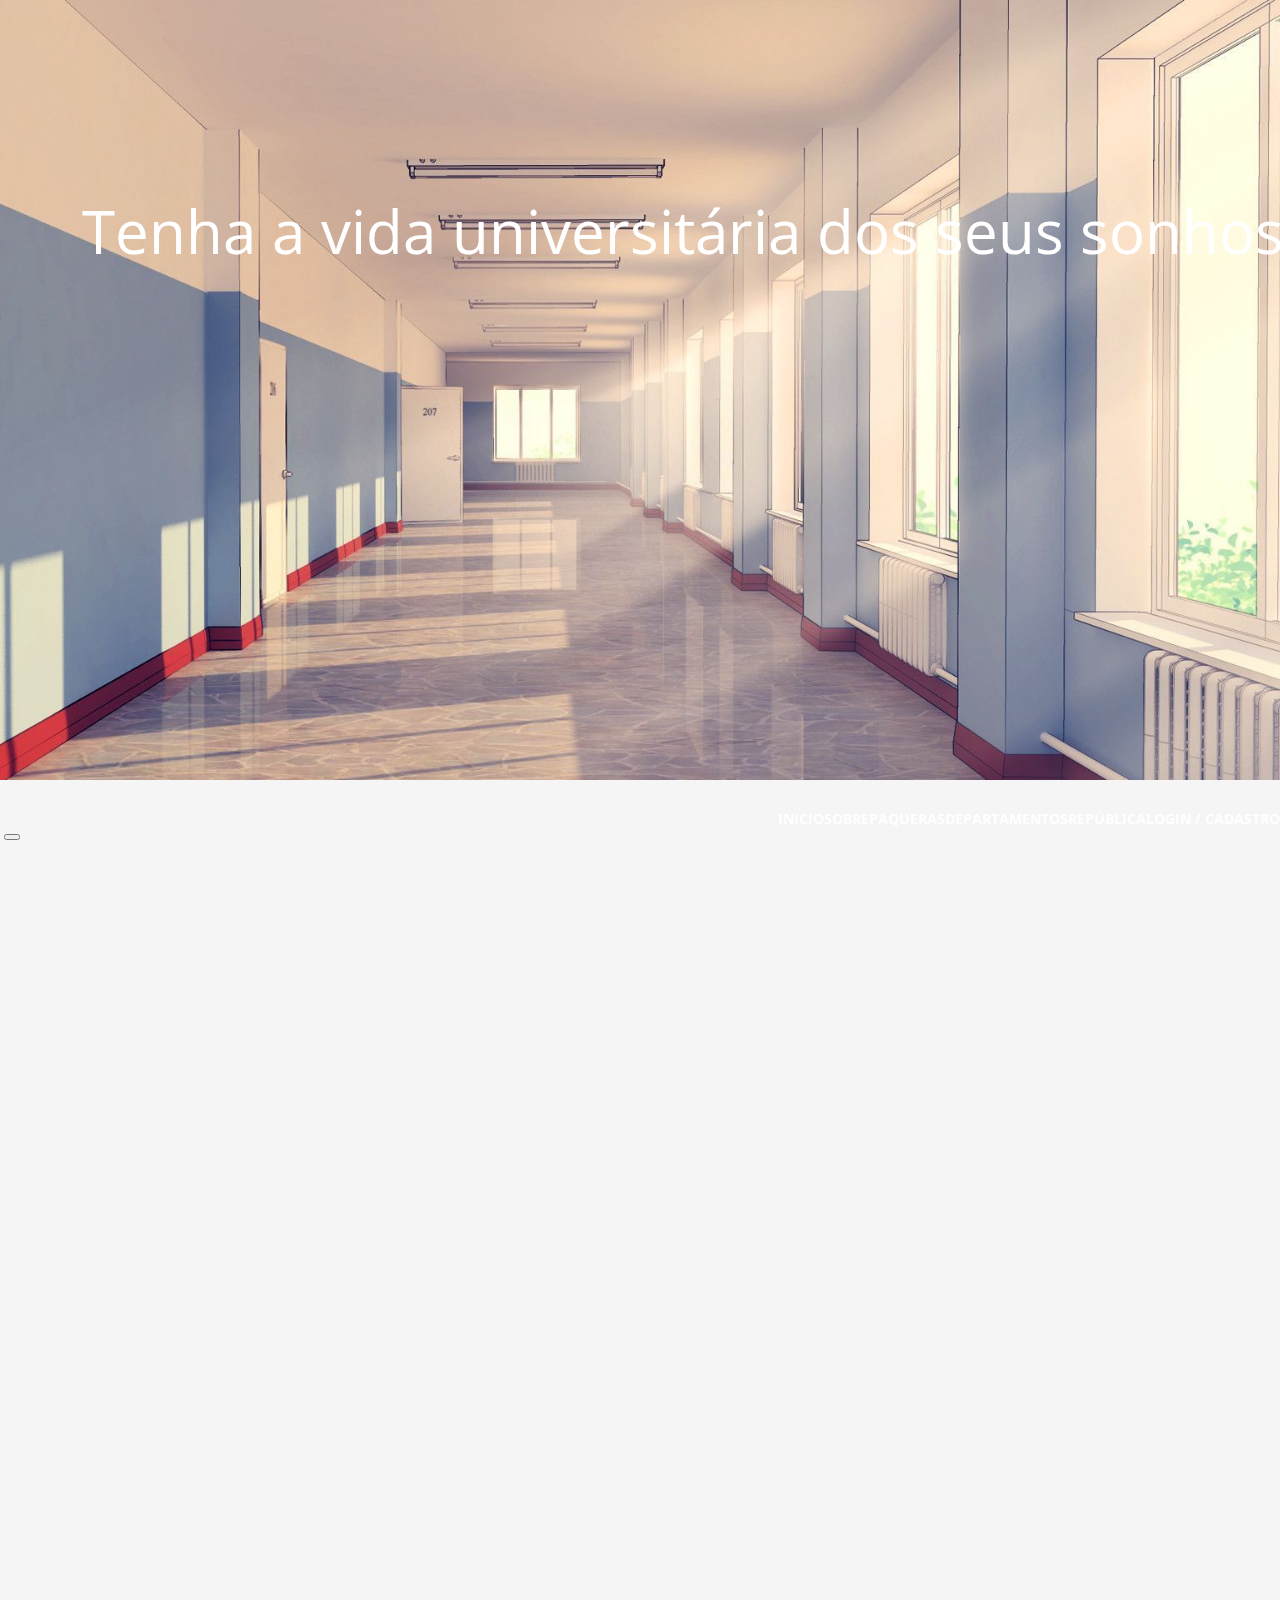
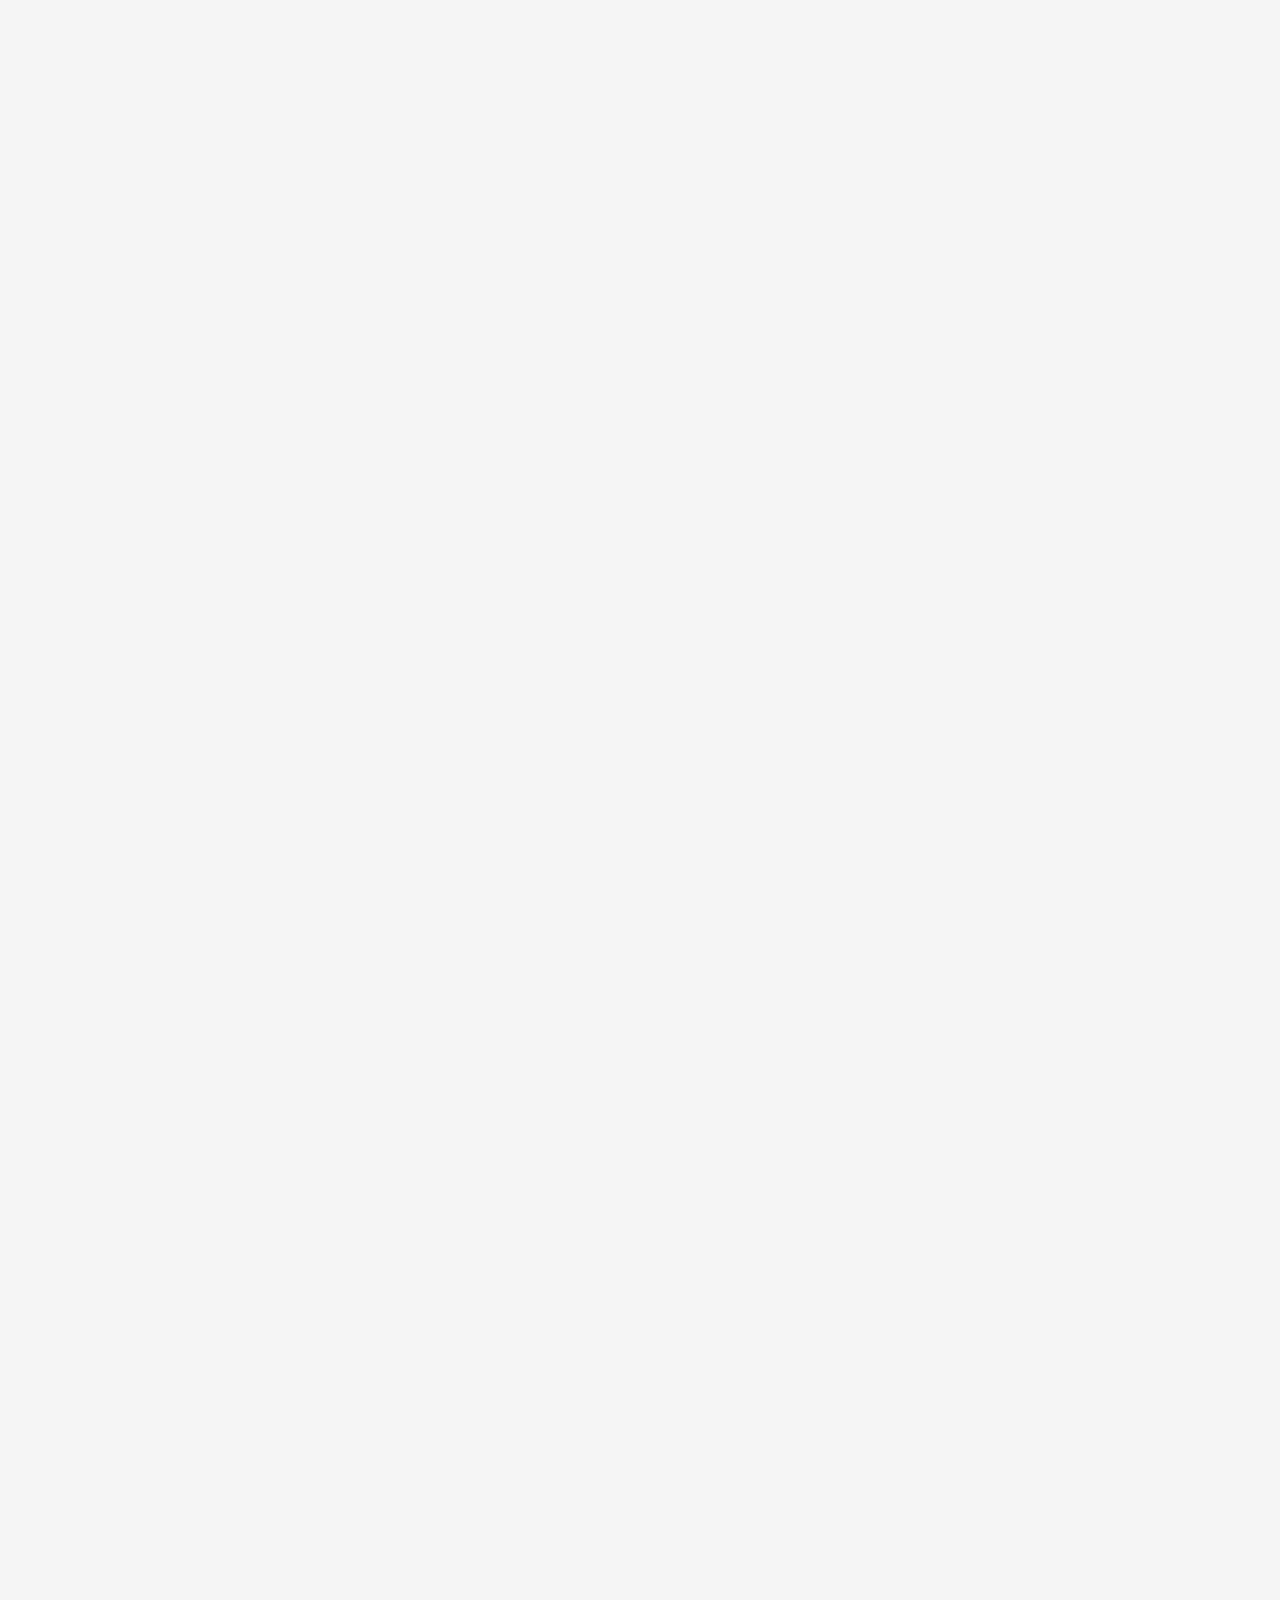
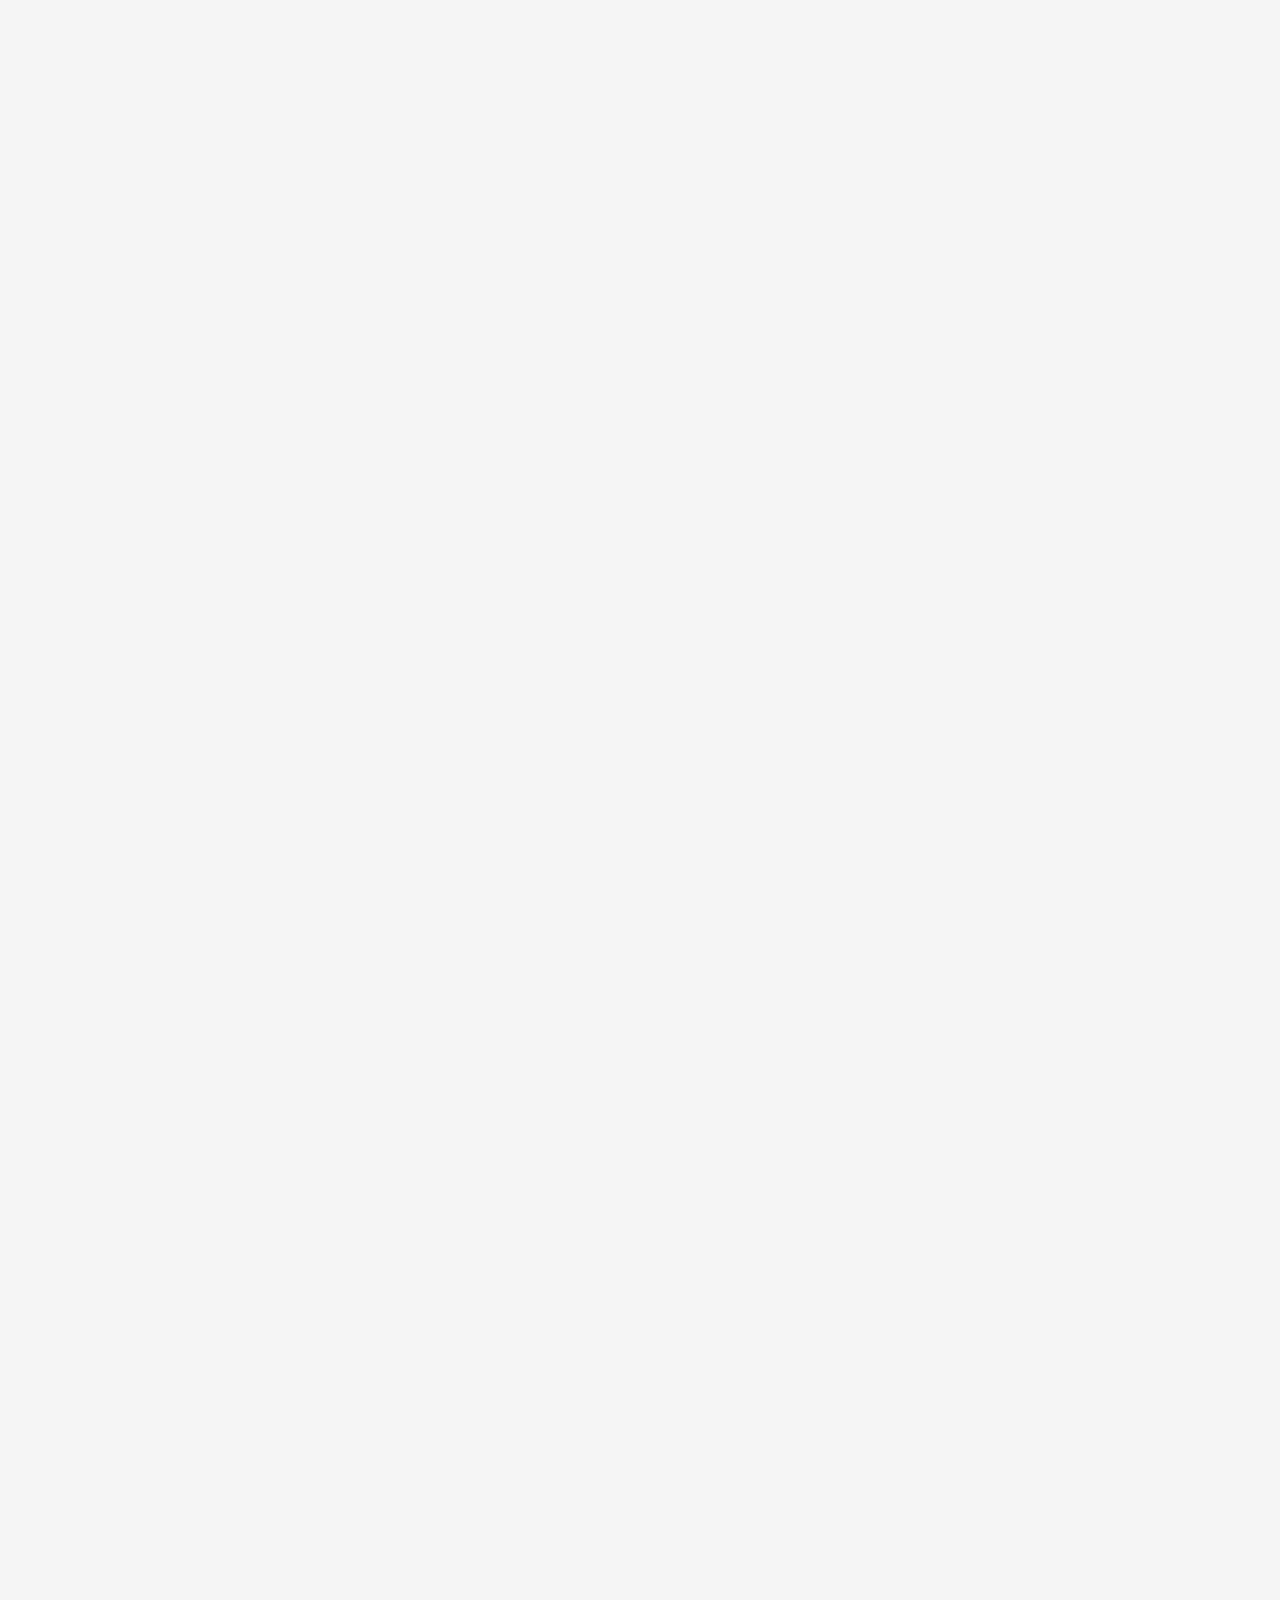
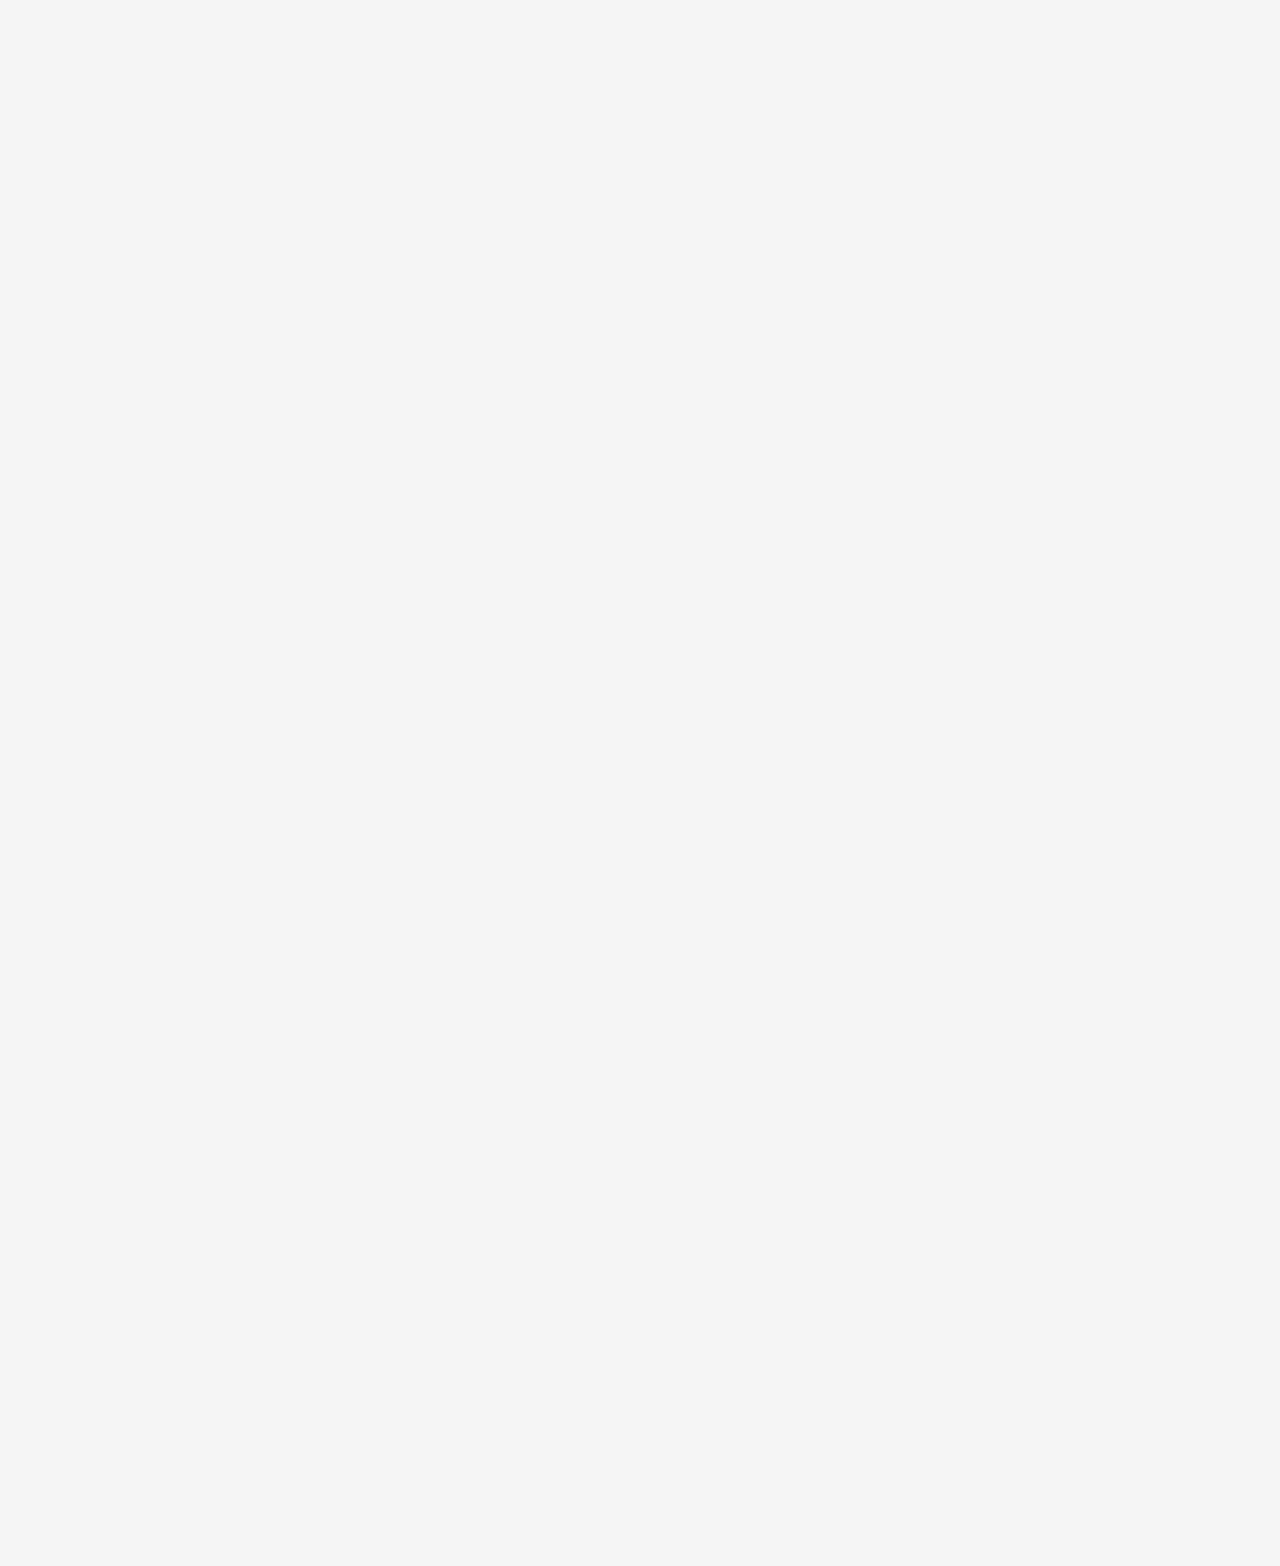
==== commit f4ec6ba2: "footer :/" ====
--- a/index.html
+++ b/index.html
@@ -237,7 +237,7 @@
         <hr>
         <!-- FINAL DO DEPARTAMENTOS -->
         <!-- REPÚBLICA -->
-        <div class="container rep-container anime" id="republica">
+        <div class=" rep-container anime" id="republica">
           <div class="col-12">
             <h2 class="title primary-color">República Joyjoy</h2>
             <p class="subtitle secondary-color">
@@ -342,6 +342,7 @@
             </div>
           </div>
         </footer>
+
         <!-- JavaScript Bootstrap -->
         <script src="https://cdn.jsdelivr.net/npm/bootstrap@5.0.2/dist/js/bootstrap.bundle.min.js"
           integrity="sha384-MrcW6ZMFYlzcLA8Nl+NtUVF0sA7MsXsP1UyJoMp4YLEuNSfAP+JcXn/tWtIaxVXM"
--- a/css/estilo.css
+++ b/css/estilo.css
@@ -9,6 +9,8 @@
 }
 body{
   background-color: whitesmoke;
+  padding: 0;
+  margin: 0;
 }
   .bg-primary-color {
     background-color: rgba(245, 245, 245, 0.541);
@@ -232,7 +234,7 @@
     }
   }
   
-  /* FOOTER TOP */
+  /* FOOTER  */
   #footer {
     padding: 3em 2em;
   }
